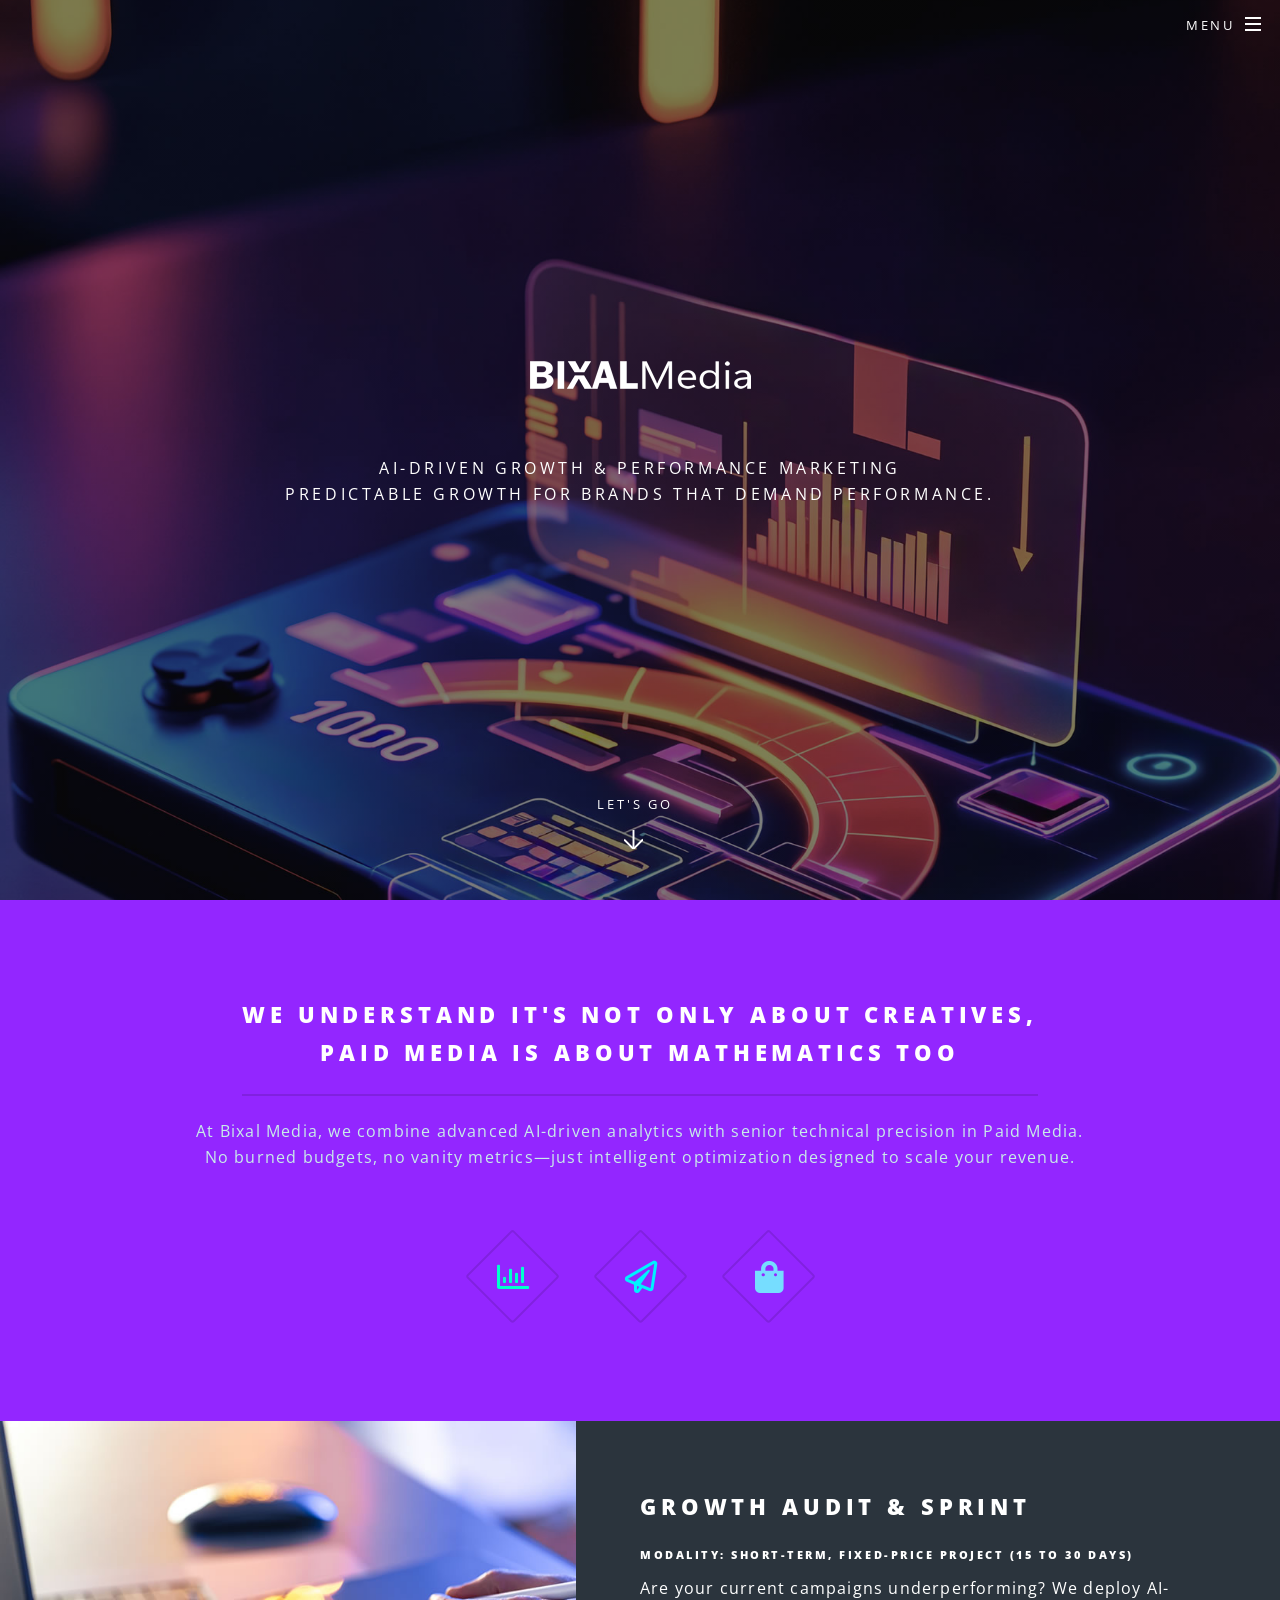
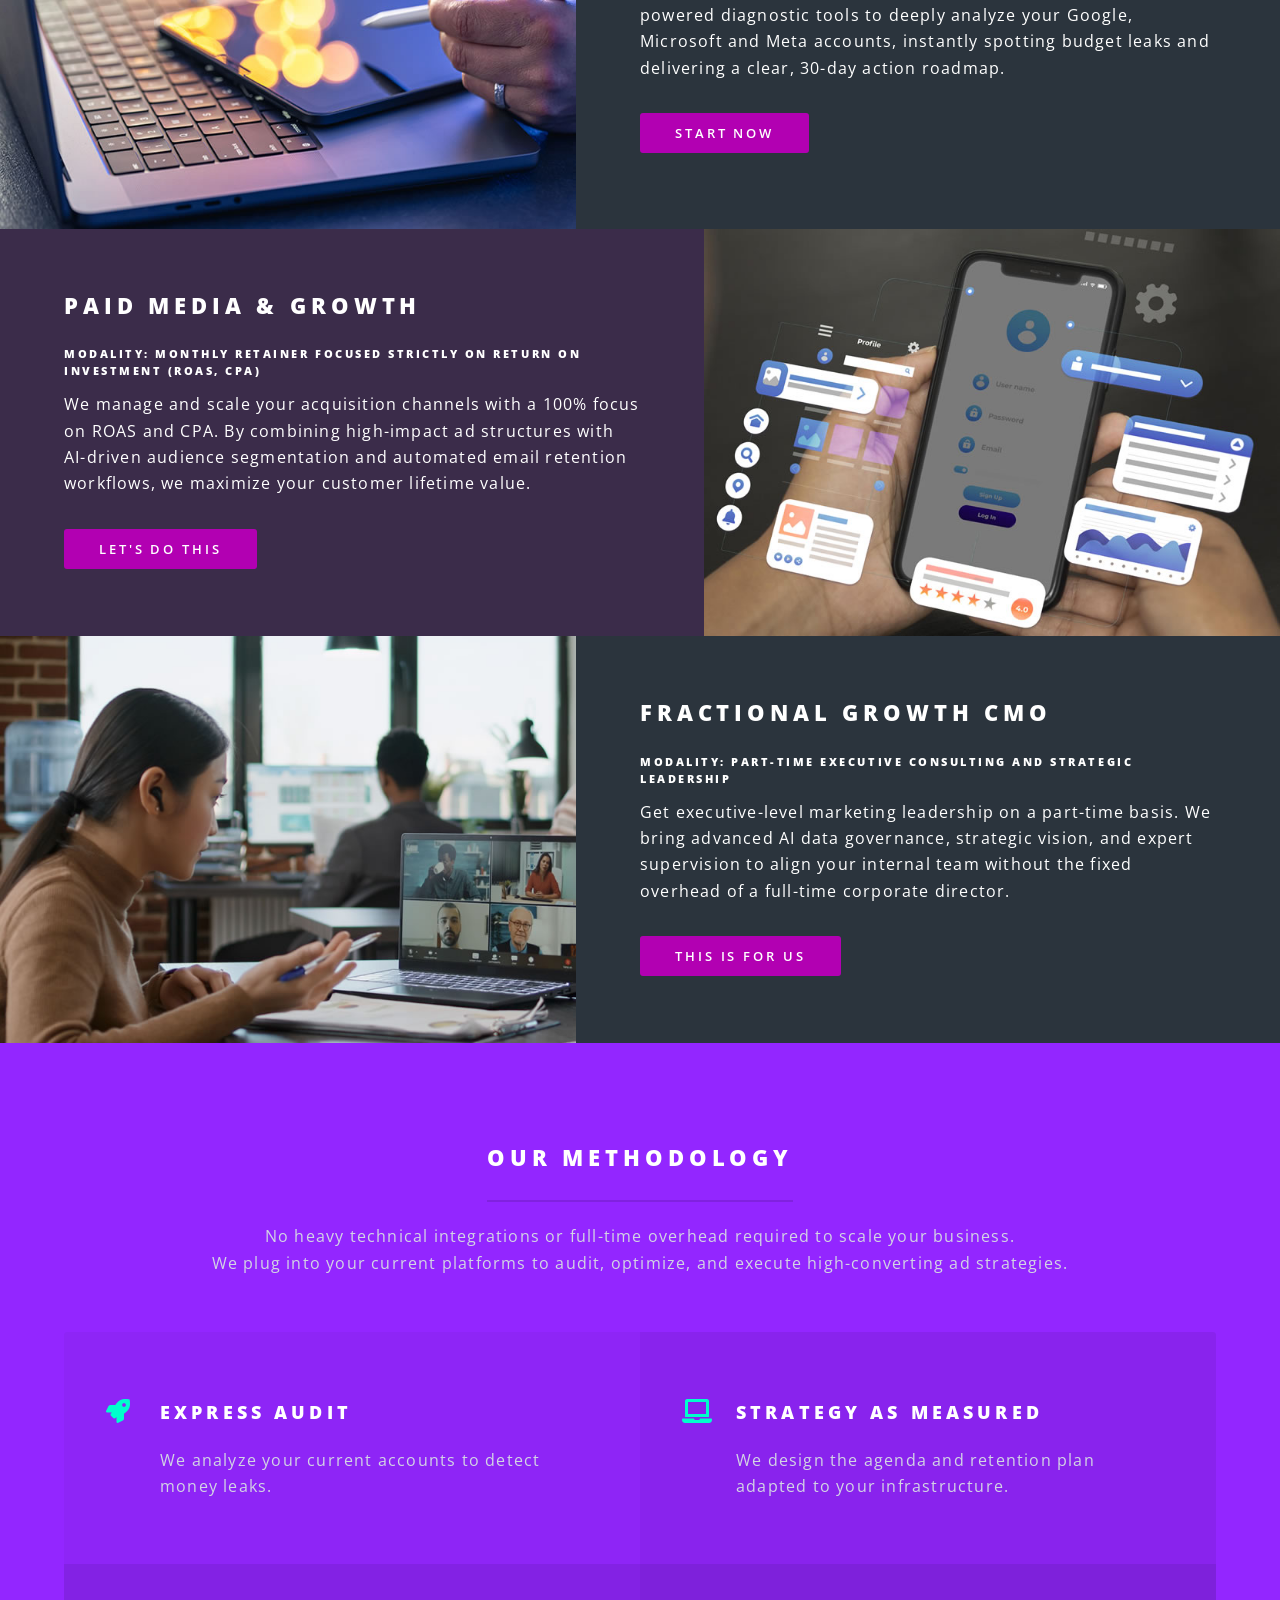
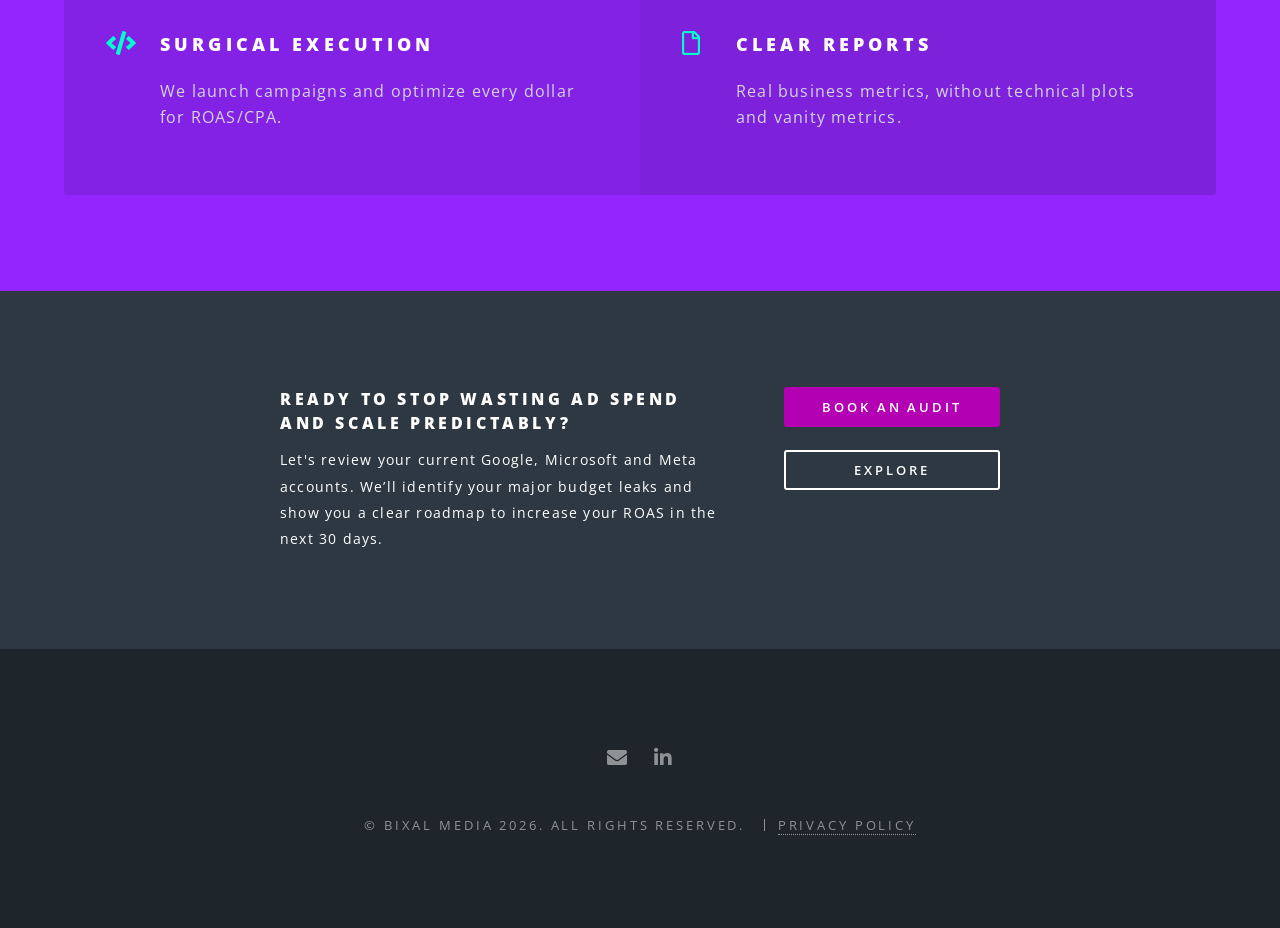
==== index.html @ 96f8848d "Versión Nov 11" ====
<!DOCTYPE HTML>
<!--
    Spectral by HTML5 UP
    html5up.net | @ajlkn
    Free for personal and commercial use under the CCA 3.0 license (html5up.net/license)
-->
<html>
    <head>
        <title>Bixal Media | AI-Driven Growth & Paid Media Agency</title>
        <meta charset="utf-8" />
        <link rel="icon" type="image/x-icon" href="assets/images/favicon.ico" />
        <meta name="viewport" content="width=device-width, initial-scale=1, user-scalable=no" />
        <link rel="stylesheet" href="assets/css/main.css" />
        <link rel="stylesheet" href="assets/css/fontawesome-all.min.css" />
        <noscript><link rel="stylesheet" href="assets/css/noscript.css" /></noscript>
    </head>
    <body class="landing is-preload">

        <!-- Page Wrapper -->
            <div id="page-wrapper">

                <!-- Header -->
                    <header id="header" class="alt">
                        <h1><a href="index.html"><img src="images/logobar.png" alt="Bixal Media Logo" /></a></h1>
                        <nav id="nav">
                            <ul>
                                <li class="special">
                                    <a href="#menu" class="menuToggle"><span>Menu</span></a>
                                    <div id="menu">
                                        <ul>
                                            <li><a href="index.html">Home</a></li>
                                            <li><a href="growthauditandsprint.html">Growth Audit & Sprint</a></li>
                                            <li><a href="paidmediaandgrowth.html">Paid Media & Growth</a></li>
                                            <li><a href="fractionalgrowthcmo.html">Fractional Growth CMO</a></li>
                                            <li><a href="mailto:jonathan@bixalmedia.com">Get in touch</a></li>
                                        </ul>
                                    </div>
                                </li>
                            </ul>
                        </nav>
                    </header>

                <!-- Banner -->
                    <section id="banner">
                        <div class="inner">
                            <img src="images/logo.png" alt="Bixal Media" />
                            <p><br /></p>
                            <p>AI-DRIVEN GROWTH & PERFORMANCE MARKETING<br />
                            Predictable growth for brands that demand performance.</p>
                        </div>
                        <a href="#one" class="more scrolly">Let's go</a>
                    </section>

                <!-- One -->
                    <section id="one" class="wrapper style1 special">
                        <div class="inner">
                            <header class="major">
                                <h2>We understand it's not only about creatives,<br />
                                Paid Media is about mathematics too</h2>
                                <p>At Bixal Media, we combine advanced AI-driven analytics with senior technical precision in Paid Media.<br />
                                No burned budgets, no vanity metrics—just intelligent optimization designed to scale your revenue.</p>
                            </header>
                            <ul class="icons major">
                                <li><span class="icon fa-chart-bar major style1"><span class="label">Analytics</span></span></li>
                                <li><span class="icon fa-paper-plane major style2"><span class="label">Outreach</span></span></li>
                                <li><span class="icon solid fa-shopping-bag major style3"><span class="label">Ecommerce</span></span></li>
                            </ul>
                        </div>
                    </section>

                <!-- Two -->
                    <section id="two" class="wrapper alt style2">
                        <section class="spotlight">
                            <div class="image"><img src="images/services01.jpg" alt="Growth Audit & Sprint" /></div>
                            <div class="content">
                                <h2>Growth Audit & Sprint</h2>
                                <h6>Modality: Short-term, fixed-price project (15 to 30 days)</h6>
                                <p>Are your current campaigns underperforming? We deploy AI-powered diagnostic tools to deeply
                                analyze your Google, Microsoft and Meta accounts, instantly spotting budget leaks and
                                delivering a clear, 30-day action roadmap.</p>
                                <ul class="actions stacked">
                                    <li><a href="growthauditandsprint.html" class="button primary small">Start now</a></li>
                                </ul>
                            </div>
                        </section>
                        <section class="spotlight">
                            <div class="image"><img src="images/services02.jpg" alt="Paid Media & Growth" /></div>
                            <div class="content">
                                <h2>Paid Media & Growth</h2>
                                <h6>Modality: Monthly retainer focused strictly on return on investment (ROAS, CPA)</h6>
                                <p>We manage and scale your acquisition channels with a 100% focus on ROAS and CPA. By combining
                                high-impact ad structures with AI-driven audience segmentation and automated email retention
                                workflows, we maximize your customer lifetime value.</p>
                                <ul class="actions stacked">
                                    <li><a href="paidmediaandgrowth.html" class="button primary small">Let's do this</a></li>
                                </ul>
                            </div>
                        </section>
                        <section class="spotlight">
                            <div class="image"><img src="images/services03.jpg" alt="Fractional Growth CMO" /></div>
                            <div class="content">
                                <h2>Fractional Growth CMO</h2>
                                <h6>Modality: Part-time executive consulting and strategic leadership</h6>
                                <p>Get executive-level marketing leadership on a part-time basis. We bring advanced AI data governance,
                                strategic vision, and expert supervision to align your internal team without the fixed overhead of a
                                full-time corporate director.</p>
                                <ul class="actions stacked">
                                    <li><a href="fractionalgrowthcmo.html" class="button primary small">This is for us</a></li>
                                </ul>
                            </div>
                        </section>
                    </section>

                <!-- Three -->
                    <section id="three" class="wrapper style3 special">
                        <div class="inner">
                            <header class="major">
                                <h2>Our methodology</h2>
                                <p>No heavy technical integrations or full-time overhead required to scale your business.<br />
                                We plug into your current platforms to audit, optimize, and execute high-converting ad strategies.</p>
                            </header>
                            <ul class="features">
                                <li class="icon solid fa-rocket">
                                    <h3>Express Audit</h3>
                                    <p>We analyze your current accounts to detect money leaks.</p>
                                </li>
                                <li class="icon solid fa-laptop">
                                    <h3>Strategy as Measured</h3>
                                    <p>We design the agenda and retention plan adapted to your infrastructure.</p>
                                </li>
                                <li class="icon solid fa-code">
                                    <h3>Surgical Execution</h3>
                                    <p>We launch campaigns and optimize every dollar for ROAS/CPA.</p>
                                </li>
                                <li class="icon fa-file">
                                    <h3>Clear Reports</h3>
                                    <p>Real business metrics, without technical plots and vanity metrics.</p>
                                </li>
                            </ul>
                        </div>
                    </section>

                <!-- CTA -->
                    <section id="cta" class="wrapper style4">
                        <div class="inner">
                            <header>
                                <h4>Ready to stop wasting ad spend and scale predictably?</h4>
                                <p>Let's review your current Google, Microsoft and Meta accounts. We’ll identify your major
                                budget leaks and show you a clear roadmap to increase your ROAS in the next 30 days.</p>
                            </header>
                            <ul class="actions stacked">
                                <li><a href="https://calendar.app.google/JxjSVGL3PiQf3pKW9" class="button fit primary" target="_blank"
                                rel="noopener noreferrer">Book an Audit</a></li>
                                <li><a href="growthauditandsprint.html" class="button fit">Explore</a></li>
                            </ul>
                        </div>
                    </section>

                <!-- Footer -->
                    <footer id="footer">
                        <ul class="icons">
                             <li><a href="mailto:jonathan@bixalmedia.com" class="icon solid fa-envelope">
                            <span class="label">Email</span></a></li>
                             <li><a href="https://linkedin.com/bixalmedia" target="_blank" class="icon brands fa-linkedin-in">
                            <span class="label">LinkedIn</span></a></li>
                        </ul>
                        <ul class="copyright">
                           <li>&copy; Bixal Media 2026. All rights reserved.</li>
                           <li><a href="privacypolicy.html">Privacy policy</a></li>
                        </ul>
                    </footer>

            </div>

        <!-- Scripts -->
            <script src="assets/js/jquery.min.js"></script>
            <script src="assets/js/jquery.scrollex.min.js"></script>
            <script src="assets/js/jquery.scrolly.min.js"></script>
            <script src="assets/js/browser.min.js"></script>
            <script src="assets/js/breakpoints.min.js"></script>
            <script src="assets/js/util.js"></script>
            <script src="assets/js/main.js"></script>

    </body>
</html>
---- assets/css/main.css ----
@import url(fontawesome-all.min.css);
@import url("https://fonts.googleapis.com/css?family=Open+Sans:400,400italic,600,600italic,800,800italic");

/*
	Spectral by HTML5 UP
	html5up.net | @ajlkn
	Free for personal and commercial use under the CCA 3.0 license (html5up.net/license)
*/

html, body, div, span, applet, object,
iframe, h1, h2, h3, h4, h5, h6, p, blockquote,
pre, a, abbr, acronym, address, big, cite,
code, del, dfn, em, img, ins, kbd, q, s, samp,
small, strike, strong, sub, sup, tt, var, b,
u, i, center, dl, dt, dd, ol, ul, li, fieldset,
form, label, legend, table, caption, tbody,
tfoot, thead, tr, th, td, article, aside,
canvas, details, embed, figure, figcaption,
footer, header, hgroup, menu, nav, output, ruby,
section, summary, time, mark, audio, video {
	margin: 0;
	padding: 0;
	border: 0;
	font-size: 100%;
	font: inherit;
	vertical-align: baseline;}

article, aside, details, figcaption, figure,
footer, header, hgroup, menu, nav, section {
	display: block;}

body {
	line-height: 1;
}

ol, ul {
	list-style: none;
}

blockquote, q {
	quotes: none;
}

	blockquote:before, blockquote:after, q:before, q:after {
		content: '';
		content: none;
	}

table {
	border-collapse: collapse;
	border-spacing: 0;
}

body {
	-webkit-text-size-adjust: none;
}

mark {
	background-color: transparent;
	color: inherit;
}

input::-moz-focus-inner {
	border: 0;
	padding: 0;
}

input, select, textarea {
	-moz-appearance: none;
	-webkit-appearance: none;
	-ms-appearance: none;
	appearance: none;
}

/* Basic */

	@-ms-viewport {
		width: device-width;
	}

	html {
		box-sizing: border-box;
	}

	*, *:before, *:after {
		box-sizing: inherit;
	}

	body {
		background: #2e3842;
	}

		body.is-preload *, body.is-preload *:before, body.is-preload *:after {
			-moz-animation: none !important;
			-webkit-animation: none !important;
			-ms-animation: none !important;
			animation: none !important;
			-moz-transition: none !important;
			-webkit-transition: none !important;
			-ms-transition: none !important;
			transition: none !important;
		}

	body, input, select, textarea {
		color: #fff;
		font-family: "Open Sans", Helvetica, sans-serif;
		font-size: 15pt;
		font-weight: 400;
		letter-spacing: 0.075em;
		line-height: 1.65em;
	}

		@media screen and (max-width: 1680px) {

			body, input, select, textarea {
				font-size: 13pt;
			}

		}

		@media screen and (max-width: 1280px) {

			body, input, select, textarea {
				font-size: 12pt;
			}

		}

		@media screen and (max-width: 736px) {

			body, input, select, textarea {
				font-size: 11pt;
				letter-spacing: 0.0375em;
			}

		}

	a {
		-moz-transition: color 0.2s ease, border-bottom-color 0.2s ease;
		-webkit-transition: color 0.2s ease, border-bottom-color 0.2s ease;
		-ms-transition: color 0.2s ease, border-bottom-color 0.2s ease;
		transition: color 0.2s ease, border-bottom-color 0.2s ease;
		border-bottom: dotted 1px;
		color: inherit;
		text-decoration: none;
	}

		a:hover {
			border-bottom-color: transparent;
		}

	strong, b {
		color: #fff;
		font-weight: 600;
	}

	em, i {
		font-style: italic;
	}

	p {
		margin: 0 0 2em 0;
	}

	h1, h2, h3, h4, h5, h6 {
		color: #fff;
		font-weight: 800;
		letter-spacing: 0.225em;
		line-height: 1em;
		margin: 0 0 1em 0;
		text-transform: uppercase;
	}

		h1 a, h2 a, h3 a, h4 a, h5 a, h6 a {
			color: inherit;
			text-decoration: none;
		}

	h2 {
		font-size: 1.35em;
		line-height: 1.75em;
	}

		@media screen and (max-width: 736px) {

			h2 {
				font-size: 1.1em;
				line-height: 1.65em;
			}

		}

	h3 {
		font-size: 1.15em;
		line-height: 1.75em;
	}

		@media screen and (max-width: 736px) {

			h3 {
				font-size: 1em;
				line-height: 1.65em;
			}

		}

	h4 {
		font-size: 1em;
		line-height: 1.5em;
	}

	h5 {
		font-size: 0.8em;
		line-height: 1.5em;
	}

	h6 {
		font-size: 0.7em;
		line-height: 1.5em;
	}

	sub {
		font-size: 0.8em;
		position: relative;
		top: 0.5em;
	}

	sup {
		font-size: 0.8em;
		position: relative;
		top: -0.5em;
	}

	hr {
		border: 0;
		border-bottom: solid 2px #fff;
		margin: 3em 0;
	}

		hr.major {
			margin: 4.5em 0;
		}

	blockquote {
		border-left: solid 4px #fff;
		font-style: italic;
		margin: 0 0 2em 0;
		padding: 0.5em 0 0.5em 2em;
	}

	code {
		background: rgba(144, 144, 144, 0.25);
		border-radius: 3px;
		font-family: "Courier New", monospace;
		font-size: 0.9em;
		letter-spacing: 0;
		margin: 0 0.25em;
		padding: 0.25em 0.65em;
	}

	pre {
		-webkit-overflow-scrolling: touch;
		font-family: "Courier New", monospace;
		font-size: 0.9em;
		margin: 0 0 2em 0;
	}

		pre code {
			display: block;
			line-height: 1.75em;
			padding: 1em 1.5em;
			overflow-x: auto;
		}

	.align-left {
		text-align: left;
	}

	.align-center {
		text-align: center;
	}

	.align-right {
		text-align: right;
	}

/* Row */

	.row {
		display: flex;
		flex-wrap: wrap;
		box-sizing: border-box;
		align-items: stretch;
	}

		.row > * {
			box-sizing: border-box;
		}

		.row.gtr-uniform > * > :last-child {
			margin-bottom: 0;
		}

		.row.aln-left {
			justify-content: flex-start;
		}

		.row.aln-center {
			justify-content: center;
		}

		.row.aln-right {
			justify-content: flex-end;
		}

		.row.aln-top {
			align-items: flex-start;
		}

		.row.aln-middle {
			align-items: center;
		}

		.row.aln-bottom {
			align-items: flex-end;
		}

		.row > .imp {
			order: -1;
		}

		.row > .col-1 {
			width: 8.33333%;
		}

		.row > .off-1 {
			margin-left: 8.33333%;
		}

		.row > .col-2 {
			width: 16.66667%;
		}

		.row > .off-2 {
			margin-left: 16.66667%;
		}

		.row > .col-3 {
			width: 25%;
		}

		.row > .off-3 {
			margin-left: 25%;
		}

		.row > .col-4 {
			width: 33.33333%;
		}

		.row > .off-4 {
			margin-left: 33.33333%;
		}

		.row > .col-5 {
			width: 41.66667%;
		}

		.row > .off-5 {
			margin-left: 41.66667%;
		}

		.row > .col-6 {
			width: 50%;
		}

		.row > .off-6 {
			margin-left: 50%;
		}

		.row > .col-7 {
			width: 58.33333%;
		}

		.row > .off-7 {
			margin-left: 58.33333%;
		}

		.row > .col-8 {
			width: 66.66667%;
		}

		.row > .off-8 {
			margin-left: 66.66667%;
		}

		.row > .col-9 {
			width: 75%;
		}

		.row > .off-9 {
			margin-left: 75%;
		}

		.row > .col-10 {
			width: 83.33333%;
		}

		.row > .off-10 {
			margin-left: 83.33333%;
		}

		.row > .col-11 {
			width: 91.66667%;
		}

		.row > .off-11 {
			margin-left: 91.66667%;
		}

		.row > .col-12 {
			width: 100%;
		}

		.row > .off-12 {
			margin-left: 100%;
		}

		.row.gtr-0 {
			margin-top: 0;
			margin-left: 0em;
		}

			.row.gtr-0 > * {
				padding: 0 0 0 0em;
			}

			.row.gtr-0.gtr-uniform {
				margin-top: 0em;
			}

				.row.gtr-0.gtr-uniform > * {
					padding-top: 0em;
				}

		.row.gtr-25 {
			margin-top: 0;
			margin-left: -0.375em;
		}

			.row.gtr-25 > * {
				padding: 0 0 0 0.375em;
			}

			.row.gtr-25.gtr-uniform {
				margin-top: -0.375em;
			}

				.row.gtr-25.gtr-uniform > * {
					padding-top: 0.375em;
				}

		.row.gtr-50 {
			margin-top: 0;
			margin-left: -0.75em;
		}

			.row.gtr-50 > * {
				padding: 0 0 0 0.75em;
			}

			.row.gtr-50.gtr-uniform {
				margin-top: -0.75em;
			}

				.row.gtr-50.gtr-uniform > * {
					padding-top: 0.75em;
				}

		.row {
			margin-top: 0;
			margin-left: -1.5em;
		}

			.row > * {
				padding: 0 0 0 1.5em;
			}

			.row.gtr-uniform {
				margin-top: -1.5em;
			}

				.row.gtr-uniform > * {
					padding-top: 1.5em;
				}

		.row.gtr-150 {
			margin-top: 0;
			margin-left: -2.25em;
		}

			.row.gtr-150 > * {
				padding: 0 0 0 2.25em;
			}

			.row.gtr-150.gtr-uniform {
				margin-top: -2.25em;
			}

				.row.gtr-150.gtr-uniform > * {
					padding-top: 2.25em;
				}

		.row.gtr-200 {
			margin-top: 0;
			margin-left: -3em;
		}

			.row.gtr-200 > * {
				padding: 0 0 0 3em;
			}

			.row.gtr-200.gtr-uniform {
				margin-top: -3em;
			}

				.row.gtr-200.gtr-uniform > * {
					padding-top: 3em;
				}

		@media screen and (max-width: 1680px) {

			.row {
				display: flex;
				flex-wrap: wrap;
				box-sizing: border-box;
				align-items: stretch;
			}

				.row > * {
					box-sizing: border-box;
				}

				.row.gtr-uniform > * > :last-child {
					margin-bottom: 0;
				}

				.row.aln-left {
					justify-content: flex-start;
				}

				.row.aln-center {
					justify-content: center;
				}

				.row.aln-right {
					justify-content: flex-end;
				}

				.row.aln-top {
					align-items: flex-start;
				}

				.row.aln-middle {
					align-items: center;
				}

				.row.aln-bottom {
					align-items: flex-end;
				}

				.row > .imp-xlarge {
					order: -1;
				}

				.row > .col-1-xlarge {
					width: 8.33333%;
				}

				.row > .off-1-xlarge {
					margin-left: 8.33333%;
				}

				.row > .col-2-xlarge {
					width: 16.66667%;
				}

				.row > .off-2-xlarge {
					margin-left: 16.66667%;
				}

				.row > .col-3-xlarge {
					width: 25%;
				}

				.row > .off-3-xlarge {
					margin-left: 25%;
				}

				.row > .col-4-xlarge {
					width: 33.33333%;
				}

				.row > .off-4-xlarge {
					margin-left: 33.33333%;
				}

				.row > .col-5-xlarge {
					width: 41.66667%;
				}

				.row > .off-5-xlarge {
					margin-left: 41.66667%;
				}

				.row > .col-6-xlarge {
					width: 50%;
				}

				.row > .off-6-xlarge {
					margin-left: 50%;
				}

				.row > .col-7-xlarge {
					width: 58.33333%;
				}

				.row > .off-7-xlarge {
					margin-left: 58.33333%;
				}

				.row > .col-8-xlarge {
					width: 66.66667%;
				}

				.row > .off-8-xlarge {
					margin-left: 66.66667%;
				}

				.row > .col-9-xlarge {
					width: 75%;
				}

				.row > .off-9-xlarge {
					margin-left: 75%;
				}

				.row > .col-10-xlarge {
					width: 83.33333%;
				}

				.row > .off-10-xlarge {
					margin-left: 83.33333%;
				}

				.row > .col-11-xlarge {
					width: 91.66667%;
				}

				.row > .off-11-xlarge {
					margin-left: 91.66667%;
				}

				.row > .col-12-xlarge {
					width: 100%;
				}

				.row > .off-12-xlarge {
					margin-left: 100%;
				}

				.row.gtr-0 {
					margin-top: 0;
					margin-left: 0em;
				}

					.row.gtr-0 > * {
						padding: 0 0 0 0em;
					}

					.row.gtr-0.gtr-uniform {
						margin-top: 0em;
					}

						.row.gtr-0.gtr-uniform > * {
							padding-top: 0em;
						}

				.row.gtr-25 {
					margin-top: 0;
					margin-left: -0.375em;
				}

					.row.gtr-25 > * {
						padding: 0 0 0 0.375em;
					}

					.row.gtr-25.gtr-uniform {
						margin-top: -0.375em;
					}

						.row.gtr-25.gtr-uniform > * {
							padding-top: 0.375em;
						}

				.row.gtr-50 {
					margin-top: 0;
					margin-left: -0.75em;
				}

					.row.gtr-50 > * {
						padding: 0 0 0 0.75em;
					}

					.row.gtr-50.gtr-uniform {
						margin-top: -0.75em;
					}

						.row.gtr-50.gtr-uniform > * {
							padding-top: 0.75em;
						}

				.row {
					margin-top: 0;
					margin-left: -1.5em;
				}

					.row > * {
						padding: 0 0 0 1.5em;
					}

					.row.gtr-uniform {
						margin-top: -1.5em;
					}

						.row.gtr-uniform > * {
							padding-top: 1.5em;
						}

				.row.gtr-150 {
					margin-top: 0;
					margin-left: -2.25em;
				}

					.row.gtr-150 > * {
						padding: 0 0 0 2.25em;
					}

					.row.gtr-150.gtr-uniform {
						margin-top: -2.25em;
					}

						.row.gtr-150.gtr-uniform > * {
							padding-top: 2.25em;
						}

				.row.gtr-200 {
					margin-top: 0;
					margin-left: -3em;
				}

					.row.gtr-200 > * {
						padding: 0 0 0 3em;
					}

					.row.gtr-200.gtr-uniform {
						margin-top: -3em;
					}

						.row.gtr-200.gtr-uniform > * {
							padding-top: 3em;
						}

		}

		@media screen and (max-width: 1280px) {

			.row {
				display: flex;
				flex-wrap: wrap;
				box-sizing: border-box;
				align-items: stretch;
			}

				.row > * {
					box-sizing: border-box;
				}

				.row.gtr-uniform > * > :last-child {
					margin-bottom: 0;
				}

				.row.aln-left {
					justify-content: flex-start;
				}

				.row.aln-center {
					justify-content: center;
				}

				.row.aln-right {
					justify-content: flex-end;
				}

				.row.aln-top {
					align-items: flex-start;
				}

				.row.aln-middle {
					align-items: center;
				}

				.row.aln-bottom {
					align-items: flex-end;
				}

				.row > .imp-large {
					order: -1;
				}

				.row > .col-1-large {
					width: 8.33333%;
				}

				.row > .off-1-large {
					margin-left: 8.33333%;
				}

				.row > .col-2-large {
					width: 16.66667%;
				}

				.row > .off-2-large {
					margin-left: 16.66667%;
				}

				.row > .col-3-large {
					width: 25%;
				}

				.row > .off-3-large {
					margin-left: 25%;
				}

				.row > .col-4-large {
					width: 33.33333%;
				}

				.row > .off-4-large {
					margin-left: 33.33333%;
				}

				.row > .col-5-large {
					width: 41.66667%;
				}

				.row > .off-5-large {
					margin-left: 41.66667%;
				}

				.row > .col-6-large {
					width: 50%;
				}

				.row > .off-6-large {
					margin-left: 50%;
				}

				.row > .col-7-large {
					width: 58.33333%;
				}

				.row > .off-7-large {
					margin-left: 58.33333%;
				}

				.row > .col-8-large {
					width: 66.66667%;
				}

				.row > .off-8-large {
					margin-left: 66.66667%;
				}

				.row > .col-9-large {
					width: 75%;
				}

				.row > .off-9-large {
					margin-left: 75%;
				}

				.row > .col-10-large {
					width: 83.33333%;
				}

				.row > .off-10-large {
					margin-left: 83.33333%;
				}

				.row > .col-11-large {
					width: 91.66667%;
				}

				.row > .off-11-large {
					margin-left: 91.66667%;
				}

				.row > .col-12-large {
					width: 100%;
				}

				.row > .off-12-large {
					margin-left: 100%;
				}

				.row.gtr-0 {
					margin-top: 0;
					margin-left: 0em;
				}

					.row.gtr-0 > * {
						padding: 0 0 0 0em;
					}

					.row.gtr-0.gtr-uniform {
						margin-top: 0em;
					}

						.row.gtr-0.gtr-uniform > * {
							padding-top: 0em;
						}

				.row.gtr-25 {
					margin-top: 0;
					margin-left: -0.375em;
				}

					.row.gtr-25 > * {
						padding: 0 0 0 0.375em;
					}

					.row.gtr-25.gtr-uniform {
						margin-top: -0.375em;
					}

						.row.gtr-25.gtr-uniform > * {
							padding-top: 0.375em;
						}

				.row.gtr-50 {
					margin-top: 0;
					margin-left: -0.75em;
				}

					.row.gtr-50 > * {
						padding: 0 0 0 0.75em;
					}

					.row.gtr-50.gtr-uniform {
						margin-top: -0.75em;
					}

						.row.gtr-50.gtr-uniform > * {
							padding-top: 0.75em;
						}

				.row {
					margin-top: 0;
					margin-left: -1.5em;
				}

					.row > * {
						padding: 0 0 0 1.5em;
					}

					.row.gtr-uniform {
						margin-top: -1.5em;
					}

						.row.gtr-uniform > * {
							padding-top: 1.5em;
						}

				.row.gtr-150 {
					margin-top: 0;
					margin-left: -2.25em;
				}

					.row.gtr-150 > * {
						padding: 0 0 0 2.25em;
					}

					.row.gtr-150.gtr-uniform {
						margin-top: -2.25em;
					}

						.row.gtr-150.gtr-uniform > * {
							padding-top: 2.25em;
						}

				.row.gtr-200 {
					margin-top: 0;
					margin-left: -3em;
				}

					.row.gtr-200 > * {
						padding: 0 0 0 3em;
					}

					.row.gtr-200.gtr-uniform {
						margin-top: -3em;
					}

						.row.gtr-200.gtr-uniform > * {
							padding-top: 3em;
						}

		}

		@media screen and (max-width: 980px) {

			.row {
				display: flex;
				flex-wrap: wrap;
				box-sizing: border-box;
				align-items: stretch;
			}

				.row > * {
					box-sizing: border-box;
				}

				.row.gtr-uniform > * > :last-child {
					margin-bottom: 0;
				}

				.row.aln-left {
					justify-content: flex-start;
				}

				.row.aln-center {
					justify-content: center;
				}

				.row.aln-right {
					justify-content: flex-end;
				}

				.row.aln-top {
					align-items: flex-start;
				}

				.row.aln-middle {
					align-items: center;
				}

				.row.aln-bottom {
					align-items: flex-end;
				}

				.row > .imp-medium {
					order: -1;
				}

				.row > .col-1-medium {
					width: 8.33333%;
				}

				.row > .off-1-medium {
					margin-left: 8.33333%;
				}

				.row > .col-2-medium {
					width: 16.66667%;
				}

				.row > .off-2-medium {
					margin-left: 16.66667%;
				}

				.row > .col-3-medium {
					width: 25%;
				}

				.row > .off-3-medium {
					margin-left: 25%;
				}

				.row > .col-4-medium {
					width: 33.33333%;
				}

				.row > .off-4-medium {
					margin-left: 33.33333%;
				}

				.row > .col-5-medium {
					width: 41.66667%;
				}

				.row > .off-5-medium {
					margin-left: 41.66667%;
				}

				.row > .col-6-medium {
					width: 50%;
				}

				.row > .off-6-medium {
					margin-left: 50%;
				}

				.row > .col-7-medium {
					width: 58.33333%;
				}

				.row > .off-7-medium {
					margin-left: 58.33333%;
				}

				.row > .col-8-medium {
					width: 66.66667%;
				}

				.row > .off-8-medium {
					margin-left: 66.66667%;
				}

				.row > .col-9-medium {
					width: 75%;
				}

				.row > .off-9-medium {
					margin-left: 75%;
				}

				.row > .col-10-medium {
					width: 83.33333%;
				}

				.row > .off-10-medium {
					margin-left: 83.33333%;
				}

				.row > .col-11-medium {
					width: 91.66667%;
				}

				.row > .off-11-medium {
					margin-left: 91.66667%;
				}

				.row > .col-12-medium {
					width: 100%;
				}

				.row > .off-12-medium {
					margin-left: 100%;
				}

				.row.gtr-0 {
					margin-top: 0;
					margin-left: 0em;
				}

					.row.gtr-0 > * {
						padding: 0 0 0 0em;
					}

					.row.gtr-0.gtr-uniform {
						margin-top: 0em;
					}

						.row.gtr-0.gtr-uniform > * {
							padding-top: 0em;
						}

				.row.gtr-25 {
					margin-top: 0;
					margin-left: -0.375em;
				}

					.row.gtr-25 > * {
						padding: 0 0 0 0.375em;
					}

					.row.gtr-25.gtr-uniform {
						margin-top: -0.375em;
					}

						.row.gtr-25.gtr-uniform > * {
							padding-top: 0.375em;
						}

				.row.gtr-50 {
					margin-top: 0;
					margin-left: -0.75em;
				}

					.row.gtr-50 > * {
						padding: 0 0 0 0.75em;
					}

					.row.gtr-50.gtr-uniform {
						margin-top: -0.75em;
					}

						.row.gtr-50.gtr-uniform > * {
							padding-top: 0.75em;
						}

				.row {
					margin-top: 0;
					margin-left: -1.5em;
				}

					.row > * {
						padding: 0 0 0 1.5em;
					}

					.row.gtr-uniform {
						margin-top: -1.5em;
					}

						.row.gtr-uniform > * {
							padding-top: 1.5em;
						}

				.row.gtr-150 {
					margin-top: 0;
					margin-left: -2.25em;
				}

					.row.gtr-150 > * {
						padding: 0 0 0 2.25em;
					}

					.row.gtr-150.gtr-uniform {
						margin-top: -2.25em;
					}

						.row.gtr-150.gtr-uniform > * {
							padding-top: 2.25em;
						}

				.row.gtr-200 {
					margin-top: 0;
					margin-left: -3em;
				}

					.row.gtr-200 > * {
						padding: 0 0 0 3em;
					}

					.row.gtr-200.gtr-uniform {
						margin-top: -3em;
					}

						.row.gtr-200.gtr-uniform > * {
							padding-top: 3em;
						}

		}

		@media screen and (max-width: 736px) {

			.row {
				display: flex;
				flex-wrap: wrap;
				box-sizing: border-box;
				align-items: stretch;
			}

				.row > * {
					box-sizing: border-box;
				}

				.row.gtr-uniform > * > :last-child {
					margin-bottom: 0;
				}

				.row.aln-left {
					justify-content: flex-start;
				}

				.row.aln-center {
					justify-content: center;
				}

				.row.aln-right {
					justify-content: flex-end;
				}

				.row.aln-top {
					align-items: flex-start;
				}

				.row.aln-middle {
					align-items: center;
				}

				.row.aln-bottom {
					align-items: flex-end;
				}

				.row > .imp-small {
					order: -1;
				}

				.row > .col-1-small {
					width: 8.33333%;
				}

				.row > .off-1-small {
					margin-left: 8.33333%;
				}

				.row > .col-2-small {
					width: 16.66667%;
				}

				.row > .off-2-small {
					margin-left: 16.66667%;
				}

				.row > .col-3-small {
					width: 25%;
				}

				.row > .off-3-small {
					margin-left: 25%;
				}

				.row > .col-4-small {
					width: 33.33333%;
				}

				.row > .off-4-small {
					margin-left: 33.33333%;
				}

				.row > .col-5-small {
					width: 41.66667%;
				}

				.row > .off-5-small {
					margin-left: 41.66667%;
				}

				.row > .col-6-small {
					width: 50%;
				}

				.row > .off-6-small {
					margin-left: 50%;
				}

				.row > .col-7-small {
					width: 58.33333%;
				}

				.row > .off-7-small {
					margin-left: 58.33333%;
				}

				.row > .col-8-small {
					width: 66.66667%;
				}

				.row > .off-8-small {
					margin-left: 66.66667%;
				}

				.row > .col-9-small {
					width: 75%;
				}

				.row > .off-9-small {
					margin-left: 75%;
				}

				.row > .col-10-small {
					width: 83.33333%;
				}

				.row > .off-10-small {
					margin-left: 83.33333%;
				}

				.row > .col-11-small {
					width: 91.66667%;
				}

				.row > .off-11-small {
					margin-left: 91.66667%;
				}

				.row > .col-12-small {
					width: 100%;
				}

				.row > .off-12-small {
					margin-left: 100%;
				}

				.row.gtr-0 {
					margin-top: 0;
					margin-left: 0em;
				}

					.row.gtr-0 > * {
						padding: 0 0 0 0em;
					}

					.row.gtr-0.gtr-uniform {
						margin-top: 0em;
					}

						.row.gtr-0.gtr-uniform > * {
							padding-top: 0em;
						}

				.row.gtr-25 {
					margin-top: 0;
					margin-left: -0.375em;
				}

					.row.gtr-25 > * {
						padding: 0 0 0 0.375em;
					}

					.row.gtr-25.gtr-uniform {
						margin-top: -0.375em;
					}

						.row.gtr-25.gtr-uniform > * {
							padding-top: 0.375em;
						}

				.row.gtr-50 {
					margin-top: 0;
					margin-left: -0.75em;
				}

					.row.gtr-50 > * {
						padding: 0 0 0 0.75em;
					}

					.row.gtr-50.gtr-uniform {
						margin-top: -0.75em;
					}

						.row.gtr-50.gtr-uniform > * {
							padding-top: 0.75em;
						}

				.row {
					margin-top: 0;
					margin-left: -1.5em;
				}

					.row > * {
						padding: 0 0 0 1.5em;
					}

					.row.gtr-uniform {
						margin-top: -1.5em;
					}

						.row.gtr-uniform > * {
							padding-top: 1.5em;
						}

				.row.gtr-150 {
					margin-top: 0;
					margin-left: -2.25em;
				}

					.row.gtr-150 > * {
						padding: 0 0 0 2.25em;
					}

					.row.gtr-150.gtr-uniform {
						margin-top: -2.25em;
					}

						.row.gtr-150.gtr-uniform > * {
							padding-top: 2.25em;
						}

				.row.gtr-200 {
					margin-top: 0;
					margin-left: -3em;
				}

					.row.gtr-200 > * {
						padding: 0 0 0 3em;
					}

					.row.gtr-200.gtr-uniform {
						margin-top: -3em;
					}

						.row.gtr-200.gtr-uniform > * {
							padding-top: 3em;
						}

		}

		@media screen and (max-width: 480px) {

			.row {
				display: flex;
				flex-wrap: wrap;
				box-sizing: border-box;
				align-items: stretch;
			}

				.row > * {
					box-sizing: border-box;
				}

				.row.gtr-uniform > * > :last-child {
					margin-bottom: 0;
				}

				.row.aln-left {
					justify-content: flex-start;
				}

				.row.aln-center {
					justify-content: center;
				}

				.row.aln-right {
					justify-content: flex-end;
				}

				.row.aln-top {
					align-items: flex-start;
				}

				.row.aln-middle {
					align-items: center;
				}

				.row.aln-bottom {
					align-items: flex-end;
				}

				.row > .imp-xsmall {
					order: -1;
				}

				.row > .col-1-xsmall {
					width: 8.33333%;
				}

				.row > .off-1-xsmall {
					margin-left: 8.33333%;
				}

				.row > .col-2-xsmall {
					width: 16.66667%;
				}

				.row > .off-2-xsmall {
					margin-left: 16.66667%;
				}

				.row > .col-3-xsmall {
					width: 25%;
				}

				.row > .off-3-xsmall {
					margin-left: 25%;
				}

				.row > .col-4-xsmall {
					width: 33.33333%;
				}

				.row > .off-4-xsmall {
					margin-left: 33.33333%;
				}

				.row > .col-5-xsmall {
					width: 41.66667%;
				}

				.row > .off-5-xsmall {
					margin-left: 41.66667%;
				}

				.row > .col-6-xsmall {
					width: 50%;
				}

				.row > .off-6-xsmall {
					margin-left: 50%;
				}

				.row > .col-7-xsmall {
					width: 58.33333%;
				}

				.row > .off-7-xsmall {
					margin-left: 58.33333%;
				}

				.row > .col-8-xsmall {
					width: 66.66667%;
				}

				.row > .off-8-xsmall {
					margin-left: 66.66667%;
				}

				.row > .col-9-xsmall {
					width: 75%;
				}

				.row > .off-9-xsmall {
					margin-left: 75%;
				}

				.row > .col-10-xsmall {
					width: 83.33333%;
				}

				.row > .off-10-xsmall {
					margin-left: 83.33333%;
				}

				.row > .col-11-xsmall {
					width: 91.66667%;
				}

				.row > .off-11-xsmall {
					margin-left: 91.66667%;
				}

				.row > .col-12-xsmall {
					width: 100%;
				}

				.row > .off-12-xsmall {
					margin-left: 100%;
				}

				.row.gtr-0 {
					margin-top: 0;
					margin-left: 0em;
				}

					.row.gtr-0 > * {
						padding: 0 0 0 0em;
					}

					.row.gtr-0.gtr-uniform {
						margin-top: 0em;
					}

						.row.gtr-0.gtr-uniform > * {
							padding-top: 0em;
						}

				.row.gtr-25 {
					margin-top: 0;
					margin-left: -0.375em;
				}

					.row.gtr-25 > * {
						padding: 0 0 0 0.375em;
					}

					.row.gtr-25.gtr-uniform {
						margin-top: -0.375em;
					}

						.row.gtr-25.gtr-uniform > * {
							padding-top: 0.375em;
						}

				.row.gtr-50 {
					margin-top: 0;
					margin-left: -0.75em;
				}

					.row.gtr-50 > * {
						padding: 0 0 0 0.75em;
					}

					.row.gtr-50.gtr-uniform {
						margin-top: -0.75em;
					}

						.row.gtr-50.gtr-uniform > * {
							padding-top: 0.75em;
						}

				.row {
					margin-top: 0;
					margin-left: -1.5em;
				}

					.row > * {
						padding: 0 0 0 1.5em;
					}

					.row.gtr-uniform {
						margin-top: -1.5em;
					}

						.row.gtr-uniform > * {
							padding-top: 1.5em;
						}

				.row.gtr-150 {
					margin-top: 0;
					margin-left: -2.25em;
				}

					.row.gtr-150 > * {
						padding: 0 0 0 2.25em;
					}

					.row.gtr-150.gtr-uniform {
						margin-top: -2.25em;
					}

						.row.gtr-150.gtr-uniform > * {
							padding-top: 2.25em;
						}

				.row.gtr-200 {
					margin-top: 0;
					margin-left: -3em;
				}

					.row.gtr-200 > * {
						padding: 0 0 0 3em;
					}

					.row.gtr-200.gtr-uniform {
						margin-top: -3em;
					}

						.row.gtr-200.gtr-uniform > * {
							padding-top: 3em;
						}

		}

/* Section/Article */

	section.special, article.special {
		text-align: center;
	}

	header p {
		color: rgba(255, 255, 255, 0.5);
		position: relative;
		top: -0.25em;
	}

	header h3 + p {
		font-size: 1.1em;
	}

	header h4 + p,
	header h5 + p,
	header h6 + p {
		font-size: 0.9em;
	}

	header.major {
		margin: 0 0 3.5em 0;
	}

		header.major h2, header.major h3, header.major h4, header.major h5, header.major h6 {
			border-bottom: solid 2px #fff;
			display: inline-block;
			padding-bottom: 1em;
			position: relative;
		}

			header.major h2:after, header.major h3:after, header.major h4:after, header.major h5:after, header.major h6:after {
				content: '';
				display: block;
				height: 1px;
			}

		header.major p {
			color: #fff;
			top: 0;
		}

		@media screen and (max-width: 736px) {

			header.major {
				margin: 0 0 2em 0;
			}

		}

	@media screen and (max-width: 980px) {

		header br {
			display: none;
		}

	}

/* Form */

	form {
		margin: 0 0 2em 0;
	}

	label {
		color: #fff;
		display: block;
		font-size: 0.9em;
		font-weight: 600;
		margin: 0 0 1em 0;
	}

	input[type="text"],
	input[type="password"],
	input[type="email"],
	select,
	textarea {
		-moz-appearance: none;
		-webkit-appearance: none;
		-ms-appearance: none;
		appearance: none;
		background-color: rgba(144, 144, 144, 0.25);
		border-radius: 3px;
		border: none;
		color: inherit;
		display: block;
		outline: 0;
		padding: 0 1em;
		text-decoration: none;
		width: 100%;
	}

		input[type="text"]:invalid,
		input[type="password"]:invalid,
		input[type="email"]:invalid,
		select:invalid,
		textarea:invalid {
			box-shadow: none;
		}

		input[type="text"]:focus,
		input[type="password"]:focus,
		input[type="email"]:focus,
		select:focus,
		textarea:focus {
			box-shadow: 0 0 0 2px #21b2a6;
		}

	select {
		background-size: 1.25em;
		background-repeat: no-repeat;
		background-position: calc(100% - 1em) center;
		height: 2.75em;
		padding-right: 2.75em;
		text-overflow: ellipsis;
	}

		select:focus::-ms-value {
			background-color: transparent;
		}

		select::-ms-expand {
			display: none;
		}

	input[type="text"],
	input[type="password"],
	input[type="email"],
	select {
		height: 2.75em;
	}

	textarea {
		padding: 0.75em 1em;
	}

	input[type="checkbox"],
	input[type="radio"] {
		-moz-appearance: none;
		-webkit-appearance: none;
		-ms-appearance: none;
		appearance: none;
		display: block;
		float: left;
		margin-right: -2em;
		opacity: 0;
		width: 1em;
		z-index: -1;
	}

		input[type="checkbox"] + label,
		input[type="radio"] + label {
			text-decoration: none;
			color: #fff;
			cursor: pointer;
			display: inline-block;
			font-size: 1em;
			font-weight: 400;
			padding-left: 2.4em;
			padding-right: 0.75em;
			position: relative;
		}

			input[type="checkbox"] + label:before,
			input[type="radio"] + label:before {
				-moz-osx-font-smoothing: grayscale;
				-webkit-font-smoothing: antialiased;
				display: inline-block;
				font-style: normal;
				font-variant: normal;
				text-rendering: auto;
				line-height: 1;
				text-transform: none !important;
				font-family: 'Font Awesome 5 Free';
				font-weight: 900;
			}

			input[type="checkbox"] + label:before,
			input[type="radio"] + label:before {
				background: rgba(144, 144, 144, 0.25);
				border-radius: 3px;
				content: '';
				display: inline-block;
				font-size: 0.8em;
				height: 2.0625em;
				left: 0;
				line-height: 2.0625em;
				position: absolute;
				text-align: center;
				top: 0;
				width: 2.0625em;
			}

		input[type="checkbox"]:checked + label:before,
		input[type="radio"]:checked + label:before {
			background: #2e3842;
			color: #fff;
			content: '\f00c';
		}

		input[type="checkbox"]:focus + label:before,
		input[type="radio"]:focus + label:before {
			box-shadow: 0 0 0 2px #21b2a6;
		}

	input[type="checkbox"] + label:before {
		border-radius: 3px;
	}

	input[type="radio"] + label:before {
		border-radius: 100%;
	}

	::-webkit-input-placeholder {
		color: rgba(255, 255, 255, 0.5) !important;
		opacity: 1.0;
	}

	:-moz-placeholder {
		color: rgba(255, 255, 255, 0.5) !important;
		opacity: 1.0;
	}

	::-moz-placeholder {
		color: rgba(255, 255, 255, 0.5) !important;
		opacity: 1.0;
	}

	:-ms-input-placeholder {
		color: rgba(255, 255, 255, 0.5) !important;
		opacity: 1.0;
	}

/* Box */

	.box {
		border-radius: 3px;
		border: solid 2px #fff;
		margin-bottom: 2em;
		padding: 1.5em;
	}

		.box > :last-child,
		.box > :last-child > :last-child,
		.box > :last-child > :last-child > :last-child {
			margin-bottom: 0;
		}

		.box.alt {
			border: 0;
			border-radius: 0;
			padding: 0;
		}

/* Icon */

	.icon {
		text-decoration: none;
		border-bottom: none;
		position: relative;
	}

		.icon:before {
			-moz-osx-font-smoothing: grayscale;
			-webkit-font-smoothing: antialiased;
			display: inline-block;
			font-style: normal;
			font-variant: normal;
			text-rendering: auto;
			line-height: 1;
			text-transform: none !important;
			font-family: 'Font Awesome 5 Free';
			font-weight: 400;
		}

		.icon > .label {
			display: none;
		}

		.icon:before {
			line-height: inherit;
		}

		.icon.solid:before {
			font-weight: 900;
		}

		.icon.brands:before {
			font-family: 'Font Awesome 5 Brands';
		}

		.icon.major {
			-moz-transform: rotate(-45deg);
			-webkit-transform: rotate(-45deg);
			-ms-transform: rotate(-45deg);
			transform: rotate(-45deg);
			border-radius: 3px;
			border: solid 2px #fff;
			display: inline-block;
			font-size: 1.35em;
			height: calc(3em + 2px);
			line-height: 3em;
			text-align: center;
			width: calc(3em + 2px);
		}

			.icon.major:before {
				-moz-transform: rotate(45deg);
				-webkit-transform: rotate(45deg);
				-ms-transform: rotate(45deg);
				transform: rotate(45deg);
				display: inline-block;
				font-size: 1.5em;
			}

			@media screen and (max-width: 736px) {

				.icon.major {
					font-size: 1em;
				}

			}

		.icon.style1 {
			color: #00ffcc;
		}

		.icon.style2 {
			color: #00f0ff;
		}

		.icon.style3 {
			color: #76ddff;
		}

/* Image */

	.image {
		border-radius: 3px;
		border: 0;
		display: inline-block;
		position: relative;
	}

		.image img {
			border-radius: 3px;
			display: block;
		}

		.image.left {
			float: left;
			margin: 0 2em 2em 0;
			top: 0.25em;
		}

		.image.right {
			float: right;
			margin: 0 0 2em 2em;
			top: 0.25em;
		}

		.image.left, .image.right {
			max-width: 40%;
		}

			.image.left img, .image.right img {
				width: 100%;
			}

		.image.fit {
			display: block;
			margin: 0 0 2em 0;
			width: 100%;
		}

			.image.fit img {
				width: 100%;
			}

/* List */

	ol {
		list-style: decimal;
		margin: 0 0 2em 0;
		padding-left: 1.25em;
	}

		ol li {
			padding-left: 0.25em;
		}

	ul {
		list-style: disc;
		margin: 0 0 2em 0;
		padding-left: 1em;
	}

		ul li {
			padding-left: 0.5em;
		}

		ul.alt {
			list-style: none;
			padding-left: 0;
		}

			ul.alt li {
				border-top: solid 1px #fff;
				padding: 0.5em 0;
			}

				ul.alt li:first-child {
					border-top: 0;
					padding-top: 0;
				}

	dl {
		margin: 0 0 2em 0;
	}

/* Actions */

	ul.actions {
		display: -moz-flex;
		display: -webkit-flex;
		display: -ms-flex;
		display: flex;
		cursor: default;
		list-style: none;
		margin-left: -1em;
		padding-left: 0;
	}

		ul.actions li {
			padding: 0 0 0 1em;
			vertical-align: middle;
		}

		ul.actions.special {
			-moz-justify-content: center;
			-webkit-justify-content: center;
			-ms-justify-content: center;
			justify-content: center;
			width: 100%;
			margin-left: 0;
		}

			ul.actions.special li:first-child {
				padding-left: 0;
			}

		ul.actions.stacked {
			-moz-flex-direction: column;
			-webkit-flex-direction: column;
			-ms-flex-direction: column;
			flex-direction: column;
			margin-left: 0;
		}

			ul.actions.stacked li {
				padding: 1em 0 0 0;
			}

				ul.actions.stacked li:first-child {
					padding-top: 0;
				}

		ul.actions.fit {
			width: calc(100% + 1em);
		}

			ul.actions.fit li {
				-moz-flex-grow: 1;
				-webkit-flex-grow: 1;
				-ms-flex-grow: 1;
				flex-grow: 1;
				-moz-flex-shrink: 1;
				-webkit-flex-shrink: 1;
				-ms-flex-shrink: 1;
				flex-shrink: 1;
				width: 100%;
			}

				ul.actions.fit li > * {
					width: 100%;
				}

			ul.actions.fit.stacked {
				width: 100%;
			}

		@media screen and (max-width: 480px) {

			ul.actions:not(.fixed) {
				-moz-flex-direction: column;
				-webkit-flex-direction: column;
				-ms-flex-direction: column;
				flex-direction: column;
				margin-left: 0;
				width: 100% !important;
			}

				ul.actions:not(.fixed) li {
					-moz-flex-grow: 1;
					-webkit-flex-grow: 1;
					-ms-flex-grow: 1;
					flex-grow: 1;
					-moz-flex-shrink: 1;
					-webkit-flex-shrink: 1;
					-ms-flex-shrink: 1;
					flex-shrink: 1;
					padding: 1em 0 0 0;
					text-align: center;
					width: 100%;
				}

					ul.actions:not(.fixed) li > * {
						width: 100%;
					}

					ul.actions:not(.fixed) li:first-child {
						padding-top: 0;
					}

					ul.actions:not(.fixed) li input[type="submit"],
					ul.actions:not(.fixed) li input[type="reset"],
					ul.actions:not(.fixed) li input[type="button"],
					ul.actions:not(.fixed) li button,
					ul.actions:not(.fixed) li .button {
						width: 100%;
					}

						ul.actions:not(.fixed) li input[type="submit"].icon:before,
						ul.actions:not(.fixed) li input[type="reset"].icon:before,
						ul.actions:not(.fixed) li input[type="button"].icon:before,
						ul.actions:not(.fixed) li button.icon:before,
						ul.actions:not(.fixed) li .button.icon:before {
							margin-left: -0.5em;
						}

		}

/* Icons */

	ul.icons {
		cursor: default;
		list-style: none;
		padding-left: 0;
	}

		ul.icons li {
			display: inline-block;
			padding: 0 1em 0 0;
		}

			ul.icons li:last-child {
				padding-right: 0 !important;
			}

		ul.icons.major {
			padding: 1em 0;
		}

			ul.icons.major li {
				padding-right: 3.5em;
			}

				@media screen and (max-width: 736px) {

					ul.icons.major li {
						padding: 0 1em !important;
					}

				}

/* Table */

	.table-wrapper {
		-webkit-overflow-scrolling: touch;
		overflow-x: auto;
	}

	table {
		margin: 0 0 2em 0;
		width: 100%;
	}

		table tbody tr {
			border: solid 1px #fff;
			border-left: 0;
			border-right: 0;
		}

			table tbody tr:nth-child(2n + 1) {
				background-color: rgba(144, 144, 144, 0.25);
			}

		table td {
			padding: 0.75em 0.75em;
		}

		table th {
			color: #fff;
			font-size: 0.9em;
			font-weight: 600;
			padding: 0 0.75em 0.75em 0.75em;
			text-align: left;
		}

		table thead {
			border-bottom: solid 2px #fff;
		}

		table tfoot {
			border-top: solid 2px #fff;
		}

		table.alt {
			border-collapse: separate;
		}

			table.alt tbody tr td {
				border: solid 1px #fff;
				border-left-width: 0;
				border-top-width: 0;
			}

				table.alt tbody tr td:first-child {
					border-left-width: 1px;
				}

			table.alt tbody tr:first-child td {
				border-top-width: 1px;
			}

			table.alt thead {
				border-bottom: 0;
			}

			table.alt tfoot {
				border-top: 0;
			}

/* Button */

	input[type="submit"],
	input[type="reset"],
	input[type="button"],
	button,
	.button {
		-moz-appearance: none;
		-webkit-appearance: none;
		-ms-appearance: none;
		appearance: none;
		-moz-transition: background-color 0.2s ease-in-out, color 0.2s ease-in-out;
		-webkit-transition: background-color 0.2s ease-in-out, color 0.2s ease-in-out;
		-ms-transition: background-color 0.2s ease-in-out, color 0.2s ease-in-out;
		transition: background-color 0.2s ease-in-out, color 0.2s ease-in-out;
		background-color: transparent;
		border-radius: 3px;
		border: 0;
		box-shadow: inset 0 0 0 2px #fff;
		color: #fff;
		cursor: pointer;
		display: inline-block;
		font-size: 0.8em;
		font-weight: 600;
		height: 3.125em;
		letter-spacing: 0.225em;
		line-height: 3.125em;
		max-width: 30em;
		padding: 0 2.75em;
		text-align: center;
		text-decoration: none;
		text-transform: uppercase;
		white-space: nowrap;
		overflow: hidden;
		text-overflow: ellipsis;
	}

		input[type="submit"]:hover,
		input[type="reset"]:hover,
		input[type="button"]:hover,
		button:hover,
		.button:hover {
			background-color: rgba(144, 144, 144, 0.25);
		}

		input[type="submit"]:active,
		input[type="reset"]:active,
		input[type="button"]:active,
		button:active,
		.button:active {
			background-color: rgba(144, 144, 144, 0.5);
		}

		input[type="submit"].icon:before,
		input[type="reset"].icon:before,
		input[type="button"].icon:before,
		button.icon:before,
		.button.icon:before {
			margin-right: 0.5em;
		}

		input[type="submit"].fit,
		input[type="reset"].fit,
		input[type="button"].fit,
		button.fit,
		.button.fit {
			width: 100%;
		}

		input[type="submit"].small,
		input[type="reset"].small,
		input[type="button"].small,
		button.small,
		.button.small {
			font-size: 0.8em;
		}

		input[type="submit"].large,
		input[type="reset"].large,
		input[type="button"].large,
		button.large,
		.button.large {
			font-size: 1.35em;
		}

		input[type="submit"].primary,
		input[type="reset"].primary,
		input[type="button"].primary,
		button.primary,
		.button.primary {
			background-color: #B200B2;
			box-shadow: none !important;
			color: #ffffff !important;
		}

			input[type="submit"].primary:hover,
			input[type="reset"].primary:hover,
			input[type="button"].primary:hover,
			button.primary:hover,
			.button.primary:hover {
				background-color: #660066 !important;
			}

			input[type="submit"].primary:active,
			input[type="reset"].primary:active,
			input[type="button"].primary:active,
			button.primary:active,
			.button.primary:active {
				background-color: #eb341c !important;
			}

		input[type="submit"].disabled, input[type="submit"]:disabled,
		input[type="reset"].disabled,
		input[type="reset"]:disabled,
		input[type="button"].disabled,
		input[type="button"]:disabled,
		button.disabled,
		button:disabled,
		.button.disabled,
		.button:disabled {
			pointer-events: none;
			opacity: 0.25;
		}

		@media screen and (max-width: 736px) {

			input[type="submit"],
			input[type="reset"],
			input[type="button"],
			button,
			.button {
				height: 3.75em;
				line-height: 3.75em;
			}

		}

/* Features */

	.features {
		display: -moz-flex;
		display: -webkit-flex;
		display: -ms-flex;
		display: flex;
		-moz-flex-wrap: wrap;
		-webkit-flex-wrap: wrap;
		-ms-flex-wrap: wrap;
		flex-wrap: wrap;
		-moz-justify-content: center;
		-webkit-justify-content: center;
		-ms-justify-content: center;
		justify-content: center;
		list-style: none;
		padding: 0;
		width: 100%;
	}

		.features li {
			padding: 4em 4em 2em 6em ;
			display: block;
			position: relative;
			text-align: left;
			width: 50%;
		}

			.features li:nth-child(1) {
				background-color: rgba(0, 0, 0, 0.035);
			}

			.features li:nth-child(2) {
				background-color: rgba(0, 0, 0, 0.07);
			}

			.features li:nth-child(3) {
				background-color: rgba(0, 0, 0, 0.105);
			}

			.features li:nth-child(4) {
				background-color: rgba(0, 0, 0, 0.14);
			}

			.features li:nth-child(5) {
				background-color: rgba(0, 0, 0, 0.175);
			}

			.features li:nth-child(6) {
				background-color: rgba(0, 0, 0, 0.21);
			}

			.features li:nth-child(7) {
				background-color: rgba(0, 0, 0, 0.245);
			}

			.features li:nth-child(8) {
				background-color: rgba(0, 0, 0, 0.28);
			}

			.features li:nth-child(9) {
				background-color: rgba(0, 0, 0, 0.315);
			}

			.features li:nth-child(10) {
				background-color: rgba(0, 0, 0, 0.35);
			}

			.features li:before {
				display: block;
				color: #00ffcc;
				position: absolute;
				left: 1.75em;
				top: 2.75em;
				font-size: 1.5em;
			}

			.features li:nth-child(1) {
				border-top-left-radius: 3px;
			}

			.features li:nth-child(2) {
				border-top-right-radius: 3px;
			}

			.features li:nth-last-child(1) {
				border-bottom-right-radius: 3px;
			}

			.features li:nth-last-child(2) {
				border-bottom-left-radius: 3px;
			}

			@media screen and (max-width: 980px) {

				.features li {
					padding: 3em 2em 1em 2em ;
					text-align: center;
				}

					.features li:before {
						left: 0;
						margin: 0 0 1em 0;
						position: relative;
						top: 0;
					}

			}

			@media screen and (max-width: 736px) {

				.features li {
					padding: 3em 0 1em 0 ;
					background-color: transparent !important;
					border-top: solid 2px #fff;
					width: 100%;
				}

					.features li:first-child {
						border-top: 0;
					}

			}

/* Spotlight */

	.spotlight {
		-moz-align-items: center;
		-webkit-align-items: center;
		-ms-align-items: center;
		align-items: center;
		display: -moz-flex;
		display: -webkit-flex;
		display: -ms-flex;
		display: flex;
	}

		.spotlight .image {
			-moz-order: 1;
			-webkit-order: 1;
			-ms-order: 1;
			order: 1;
			border-radius: 0;
			width: 40%;
		}

			.spotlight .image img {
				border-radius: 0;
				width: 100%;
			}

		.spotlight .content {
			padding: 2em 4em 0.1em 4em ;
			-moz-order: 2;
			-webkit-order: 2;
			-ms-order: 2;
			order: 2;
			max-width: 48em;
			width: 60%;
		}

		.spotlight:nth-child(2n) {
			-moz-flex-direction: row-reverse;
			-webkit-flex-direction: row-reverse;
			-ms-flex-direction: row-reverse;
			flex-direction: row-reverse;
		}

		.spotlight:nth-child(1) {
			background-color: rgba(0, 0, 0, 0.075);
		}

		.spotlight:nth-child(2) {
			background-color: rgba(102, 0, 102, 0.225);
		}

		.spotlight:nth-child(3) {
			background-color: rgba(0, 0, 0, 0.075);
		}

		.spotlight:nth-child(4) {
			background-color: rgba(0, 0, 0, 0.3);
		}

		.spotlight:nth-child(5) {
			background-color: rgba(0, 0, 0, 0.375);
		}

		.spotlight:nth-child(6) {
			background-color: rgba(0, 0, 0, 0.45);
		}

		.spotlight:nth-child(7) {
			background-color: rgba(0, 0, 0, 0.525);
		}

		.spotlight:nth-child(8) {
			background-color: rgba(0, 0, 0, 0.6);
		}

		.spotlight:nth-child(9) {
			background-color: rgba(0, 0, 0, 0.675);
		}

		.spotlight:nth-child(10) {
			background-color: rgba(0, 0, 0, 0.75);
		}

		@media screen and (max-width: 1280px) {

			.spotlight .image {
				width: 45%;
			}

			.spotlight .content {
				width: 55%;
			}

		}

		@media screen and (max-width: 980px) {

			.spotlight {
				display: block;
			}

				.spotlight br {
					display: none;
				}

				.spotlight .image {
					width: 100%;
				}

				.spotlight .content {
					padding: 4em 3em 2em 3em ;
					max-width: none;
					text-align: center;
					width: 100%;
				}

		}

		@media screen and (max-width: 736px) {

			.spotlight .content {
				padding: 3em 2em 1em 2em ;
			}

		}

/* Wrapper */

	.wrapper {
		padding: 6em 0 4em 0 ;
	}

		.wrapper > .inner {
			width: 60em;
			margin: 0 auto;
		}

			@media screen and (max-width: 1280px) {

				.wrapper > .inner {
					width: 90%;
				}

			}

			@media screen and (max-width: 980px) {

				.wrapper > .inner {
					width: 100%;
				}

			}

		.wrapper.alt {
			padding: 0;
		}

		.wrapper.style1 {
			background-color: #9326FF;
			color: #c8ece9;
		}

			.wrapper.style1 strong, .wrapper.style1 b {
				color: #ffffff;
			}

			.wrapper.style1 h2, .wrapper.style1 h3, .wrapper.style1 h4, .wrapper.style1 h5, .wrapper.style1 h6 {
				color: #ffffff;
			}

			.wrapper.style1 hr {
				border-color: rgba(0, 0, 0, 0.125);
			}

			.wrapper.style1 blockquote {
				border-color: rgba(0, 0, 0, 0.125);
			}

			.wrapper.style1 code {
				background: rgba(255, 255, 255, 0.075);
			}

			.wrapper.style1 header p {
				color: #a6e0db;
			}

			.wrapper.style1 header.major h2, .wrapper.style1 header.major h3, .wrapper.style1 header.major h4, .wrapper.style1 header.major h5, .wrapper.style1 header.major h6 {
				border-color: rgba(0, 0, 0, 0.125);
			}

			.wrapper.style1 header.major p {
				color: #c8ece9;
			}

			.wrapper.style1 label {
				color: #ffffff;
			}

			.wrapper.style1 input[type="text"],
			.wrapper.style1 input[type="password"],
			.wrapper.style1 input[type="email"],
			.wrapper.style1 select,
			.wrapper.style1 textarea {
				background-color: rgba(255, 255, 255, 0.075);
			}

			.wrapper.style1 select {
				background-image: url("data:image/svg+xml;charset=utf8,%3Csvg xmlns='http://www.w3.org/2000/svg' width='40' height='40' preserveAspectRatio='none' viewBox='0 0 40 40'%3E%3Cpath d='M9.4,12.3l10.4,10.4l10.4-10.4c0.2-0.2,0.5-0.4,0.9-0.4c0.3,0,0.6,0.1,0.9,0.4l3.3,3.3c0.2,0.2,0.4,0.5,0.4,0.9 c0,0.4-0.1,0.6-0.4,0.9L20.7,31.9c-0.2,0.2-0.5,0.4-0.9,0.4c-0.3,0-0.6-0.1-0.9-0.4L4.3,17.3c-0.2-0.2-0.4-0.5-0.4-0.9 c0-0.4,0.1-0.6,0.4-0.9l3.3-3.3c0.2-0.2,0.5-0.4,0.9-0.4S9.1,12.1,9.4,12.3z' fill='rgba(0, 0, 0, 0.125)' /%3E%3C/svg%3E");
			}

				.wrapper.style1 select option {
					color: #ffffff;
					background: #21b2a6;
				}

			.wrapper.style1 input[type="checkbox"] + label,
			.wrapper.style1 input[type="radio"] + label {
				color: #c8ece9;
			}

				.wrapper.style1 input[type="checkbox"] + label:before,
				.wrapper.style1 input[type="radio"] + label:before {
					background: rgba(255, 255, 255, 0.075);
				}

			.wrapper.style1 input[type="checkbox"]:checked + label:before,
			.wrapper.style1 input[type="radio"]:checked + label:before {
				background: #ffffff;
				color: #21b2a6;
			}

			.wrapper.style1 ::-webkit-input-placeholder {
				color: #a6e0db !important;
			}

			.wrapper.style1 :-moz-placeholder {
				color: #a6e0db !important;
			}

			.wrapper.style1 ::-moz-placeholder {
				color: #a6e0db !important;
			}

			.wrapper.style1 :-ms-input-placeholder {
				color: #a6e0db !important;
			}

			.wrapper.style1 .formerize-placeholder {
				color: #a6e0db !important;
			}

			.wrapper.style1 .icon.major {
				border-color: rgba(0, 0, 0, 0.125);
			}

			.wrapper.style1 ul.alt li {
				border-color: rgba(0, 0, 0, 0.125);
			}

			.wrapper.style1 table tbody tr {
				border-color: rgba(0, 0, 0, 0.125);
			}

				.wrapper.style1 table tbody tr:nth-child(2n + 1) {
					background-color: rgba(255, 255, 255, 0.075);
				}

			.wrapper.style1 table th {
				color: #ffffff;
			}

			.wrapper.style1 table thead {
				border-color: rgba(0, 0, 0, 0.125);
			}

			.wrapper.style1 table tfoot {
				border-color: rgba(0, 0, 0, 0.125);
			}

			.wrapper.style1 table.alt tbody tr td {
				border-color: rgba(0, 0, 0, 0.125);
			}

			.wrapper.style1 input[type="submit"],
			.wrapper.style1 input[type="reset"],
			.wrapper.style1 input[type="button"],
			.wrapper.style1 button,
			.wrapper.style1 .button {
				box-shadow: inset 0 0 0 2px rgba(0, 0, 0, 0.125);
				color: #ffffff;
			}

				.wrapper.style1 input[type="submit"]:hover,
				.wrapper.style1 input[type="reset"]:hover,
				.wrapper.style1 input[type="button"]:hover,
				.wrapper.style1 button:hover,
				.wrapper.style1 .button:hover {
					background-color: rgba(255, 255, 255, 0.075);
				}

				.wrapper.style1 input[type="submit"]:active,
				.wrapper.style1 input[type="reset"]:active,
				.wrapper.style1 input[type="button"]:active,
				.wrapper.style1 button:active,
				.wrapper.style1 .button:active {
					background-color: rgba(255, 255, 255, 0.2);
				}

			@media screen and (max-width: 736px) {

				.wrapper.style1 .features li {
					border-top-color: rgba(0, 0, 0, 0.125);
				}

			}

		.wrapper.style2 {
			background-color: #2e3842;
		}

		.wrapper.style3 {
			background-color: #9326FF;
			color: #d3d4e4;
		}

			.wrapper.style3 strong, .wrapper.style3 b {
				color: #ffffff;
			}

			.wrapper.style3 h2, .wrapper.style3 h3, .wrapper.style3 h4, .wrapper.style3 h5, .wrapper.style3 h6 {
				color: #ffffff;
			}

			.wrapper.style3 hr {
				border-color: rgba(0, 0, 0, 0.125);
			}

			.wrapper.style3 blockquote {
				border-color: rgba(0, 0, 0, 0.125);
			}

			.wrapper.style3 code {
				background: rgba(255, 255, 255, 0.075);
			}

			.wrapper.style3 header p {
				color: #b9bad4;
			}

			.wrapper.style3 header.major h2, .wrapper.style3 header.major h3, .wrapper.style3 header.major h4, .wrapper.style3 header.major h5, .wrapper.style3 header.major h6 {
				border-color: rgba(0, 0, 0, 0.125);
			}

			.wrapper.style3 header.major p {
				color: #d3d4e4;
			}

			.wrapper.style3 label {
				color: #ffffff;
			}

			.wrapper.style3 input[type="text"],
			.wrapper.style3 input[type="password"],
			.wrapper.style3 input[type="email"],
			.wrapper.style3 select,
			.wrapper.style3 textarea {
				background-color: rgba(255, 255, 255, 0.075);
			}

			.wrapper.style3 select {
				background-image: url("data:image/svg+xml;charset=utf8,%3Csvg xmlns='http://www.w3.org/2000/svg' width='40' height='40' preserveAspectRatio='none' viewBox='0 0 40 40'%3E%3Cpath d='M9.4,12.3l10.4,10.4l10.4-10.4c0.2-0.2,0.5-0.4,0.9-0.4c0.3,0,0.6,0.1,0.9,0.4l3.3,3.3c0.2,0.2,0.4,0.5,0.4,0.9 c0,0.4-0.1,0.6-0.4,0.9L20.7,31.9c-0.2,0.2-0.5,0.4-0.9,0.4c-0.3,0-0.6-0.1-0.9-0.4L4.3,17.3c-0.2-0.2-0.4-0.5-0.4-0.9 c0-0.4,0.1-0.6,0.4-0.9l3.3-3.3c0.2-0.2,0.5-0.4,0.9-0.4S9.1,12.1,9.4,12.3z' fill='rgba(0, 0, 0, 0.125)' /%3E%3C/svg%3E");
			}

				.wrapper.style3 select option {
					color: #ffffff;
					background: #505393;
				}

			.wrapper.style3 input[type="checkbox"] + label,
			.wrapper.style3 input[type="radio"] + label {
				color: #d3d4e4;
			}

				.wrapper.style3 input[type="checkbox"] + label:before,
				.wrapper.style3 input[type="radio"] + label:before {
					background: rgba(255, 255, 255, 0.075);
				}

			.wrapper.style3 input[type="checkbox"]:checked + label:before,
			.wrapper.style3 input[type="radio"]:checked + label:before {
				background: #ffffff;
				color: #505393;
			}

			.wrapper.style3 ::-webkit-input-placeholder {
				color: #b9bad4 !important;
			}

			.wrapper.style3 :-moz-placeholder {
				color: #b9bad4 !important;
			}

			.wrapper.style3 ::-moz-placeholder {
				color: #b9bad4 !important;
			}

			.wrapper.style3 :-ms-input-placeholder {
				color: #b9bad4 !important;
			}

			.wrapper.style3 .formerize-placeholder {
				color: #b9bad4 !important;
			}

			.wrapper.style3 .icon.major {
				border-color: rgba(0, 0, 0, 0.125);
			}

			.wrapper.style3 ul.alt li {
				border-color: rgba(0, 0, 0, 0.125);
			}

			.wrapper.style3 table tbody tr {
				border-color: rgba(0, 0, 0, 0.125);
			}

				.wrapper.style3 table tbody tr:nth-child(2n + 1) {
					background-color: rgba(255, 255, 255, 0.075);
				}

			.wrapper.style3 table th {
				color: #ffffff;
			}

			.wrapper.style3 table thead {
				border-color: rgba(0, 0, 0, 0.125);
			}

			.wrapper.style3 table tfoot {
				border-color: rgba(0, 0, 0, 0.125);
			}

			.wrapper.style3 table.alt tbody tr td {
				border-color: rgba(0, 0, 0, 0.125);
			}

			.wrapper.style3 input[type="submit"],
			.wrapper.style3 input[type="reset"],
			.wrapper.style3 input[type="button"],
			.wrapper.style3 button,
			.wrapper.style3 .button {
				box-shadow: inset 0 0 0 2px rgba(0, 0, 0, 0.125);
				color: #ffffff;
			}

				.wrapper.style3 input[type="submit"]:hover,
				.wrapper.style3 input[type="reset"]:hover,
				.wrapper.style3 input[type="button"]:hover,
				.wrapper.style3 button:hover,
				.wrapper.style3 .button:hover {
					background-color: rgba(255, 255, 255, 0.075);
				}

				.wrapper.style3 input[type="submit"]:active,
				.wrapper.style3 input[type="reset"]:active,
				.wrapper.style3 input[type="button"]:active,
				.wrapper.style3 button:active,
				.wrapper.style3 .button:active {
					background-color: rgba(255, 255, 255, 0.2);
				}

			@media screen and (max-width: 736px) {

				.wrapper.style3 .features li {
					border-top-color: rgba(0, 0, 0, 0.125);
				}

			}

		.wrapper.style4 {
			background-color: transparent;
		}

		.wrapper.style5 {
			background-color: #ffffff;
			color: #4E4852;
		}

			.wrapper.style5 strong, .wrapper.style5 b {
				color: #2E3842;
			}

			.wrapper.style5 h2, .wrapper.style5 h3, .wrapper.style5 h4, .wrapper.style5 h5, .wrapper.style5 h6 {
				color: #2E3842;
			}

			.wrapper.style5 hr {
				border-color: #dfdfdf;
			}

			.wrapper.style5 blockquote {
				border-color: #dfdfdf;
			}

			.wrapper.style5 code {
				background: rgba(0, 0, 0, 0.0375);
			}

			.wrapper.style5 header p {
				color: #8E8892;
			}

			.wrapper.style5 header.major h2, .wrapper.style5 header.major h3, .wrapper.style5 header.major h4, .wrapper.style5 header.major h5, .wrapper.style5 header.major h6 {
				border-color: #dfdfdf;
			}

			.wrapper.style5 header.major p {
				color: #4E4852;
			}

			.wrapper.style5 label {
				color: #2E3842;
			}

			.wrapper.style5 input[type="text"],
			.wrapper.style5 input[type="password"],
			.wrapper.style5 input[type="email"],
			.wrapper.style5 select,
			.wrapper.style5 textarea {
				background-color: rgba(0, 0, 0, 0.0375);
			}

			.wrapper.style5 select {
				background-image: url("data:image/svg+xml;charset=utf8,%3Csvg xmlns='http://www.w3.org/2000/svg' width='40' height='40' preserveAspectRatio='none' viewBox='0 0 40 40'%3E%3Cpath d='M9.4,12.3l10.4,10.4l10.4-10.4c0.2-0.2,0.5-0.4,0.9-0.4c0.3,0,0.6,0.1,0.9,0.4l3.3,3.3c0.2,0.2,0.4,0.5,0.4,0.9 c0,0.4-0.1,0.6-0.4,0.9L20.7,31.9c-0.2,0.2-0.5,0.4-0.9,0.4c-0.3,0-0.6-0.1-0.9-0.4L4.3,17.3c-0.2-0.2-0.4-0.5-0.4-0.9 c0-0.4,0.1-0.6,0.4-0.9l3.3-3.3c0.2-0.2,0.5-0.4,0.9-0.4S9.1,12.1,9.4,12.3z' fill='%23dfdfdf' /%3E%3C/svg%3E");
			}

				.wrapper.style5 select option {
					color: #2E3842;
					background: #ffffff;
				}

			.wrapper.style5 input[type="checkbox"] + label,
			.wrapper.style5 input[type="radio"] + label {
				color: #4E4852;
			}

				.wrapper.style5 input[type="checkbox"] + label:before,
				.wrapper.style5 input[type="radio"] + label:before {
					background: rgba(0, 0, 0, 0.0375);
				}

			.wrapper.style5 input[type="checkbox"]:checked + label:before,
			.wrapper.style5 input[type="radio"]:checked + label:before {
				background: #2E3842;
				color: #ffffff;
			}

			.wrapper.style5 ::-webkit-input-placeholder {
				color: #8E8892 !important;
			}

			.wrapper.style5 :-moz-placeholder {
				color: #8E8892 !important;
			}

			.wrapper.style5 ::-moz-placeholder {
				color: #8E8892 !important;
			}

			.wrapper.style5 :-ms-input-placeholder {
				color: #8E8892 !important;
			}

			.wrapper.style5 .formerize-placeholder {
				color: #8E8892 !important;
			}

			.wrapper.style5 .icon.major {
				border-color: #dfdfdf;
			}

			.wrapper.style5 ul.alt li {
				border-color: #dfdfdf;
			}

			.wrapper.style5 table tbody tr {
				border-color: #dfdfdf;
			}

				.wrapper.style5 table tbody tr:nth-child(2n + 1) {
					background-color: rgba(0, 0, 0, 0.0375);
				}

			.wrapper.style5 table th {
				color: #2E3842;
			}

			.wrapper.style5 table thead {
				border-color: #dfdfdf;
			}

			.wrapper.style5 table tfoot {
				border-color: #dfdfdf;
			}

			.wrapper.style5 table.alt tbody tr td {
				border-color: #dfdfdf;
			}

			.wrapper.style5 input[type="submit"],
			.wrapper.style5 input[type="reset"],
			.wrapper.style5 input[type="button"],
			.wrapper.style5 button,
			.wrapper.style5 .button {
				box-shadow: inset 0 0 0 2px #dfdfdf;
				color: #2E3842;
			}

				.wrapper.style5 input[type="submit"]:hover,
				.wrapper.style5 input[type="reset"]:hover,
				.wrapper.style5 input[type="button"]:hover,
				.wrapper.style5 button:hover,
				.wrapper.style5 .button:hover {
					background-color: rgba(0, 0, 0, 0.0375);
				}

				.wrapper.style5 input[type="submit"]:active,
				.wrapper.style5 input[type="reset"]:active,
				.wrapper.style5 input[type="button"]:active,
				.wrapper.style5 button:active,
				.wrapper.style5 .button:active {
					background-color: rgba(0, 0, 0, 0.1);
				}

			@media screen and (max-width: 736px) {

				.wrapper.style5 .features li {
					border-top-color: #dfdfdf;
				}

			}

		@media screen and (max-width: 980px) {

			.wrapper {
				padding: 4em 3em 2em 3em ;
			}

		}

		@media screen and (max-width: 736px) {

			.wrapper {
				padding: 3em 2em 1em 2em ;
			}

		}

/* Page Wrapper + Menu */

	#page-wrapper {
		-moz-transition: opacity 0.5s ease;
		-webkit-transition: opacity 0.5s ease;
		-ms-transition: opacity 0.5s ease;
		transition: opacity 0.5s ease;
		opacity: 1;
		padding-top: 3em;
	}

		#page-wrapper:before {
			background: rgba(0, 0, 0, 0);
			content: '';
			display: block;
			display: none;
			height: 100%;
			left: 0;
			position: fixed;
			top: 0;
			width: 100%;
			z-index: 10001;
		}

	#menu {
		-moz-transform: translateX(20em);
		-webkit-transform: translateX(20em);
		-ms-transform: translateX(20em);
		transform: translateX(20em);
		-moz-transition: -moz-transform 0.5s ease;
		-webkit-transition: -webkit-transform 0.5s ease;
		-ms-transition: -ms-transform 0.5s ease;
		transition: transform 0.5s ease;
		-webkit-overflow-scrolling: touch;
		background: #B200B2;
		color: #ffffff;
		height: 100%;
		max-width: 80%;
		overflow-y: auto;
		padding: 3em 2em;
		position: fixed;
		right: 0;
		top: 0;
		width: 20em;
		z-index: 10002;
	}

		#menu ul {
			list-style: none;
			padding: 0;
		}

			#menu ul > li {
				border-top: solid 1px rgba(0, 0, 0, 0.125);
				margin: 0.5em 0 0 0;
				padding: 0.5em 0 0 0;
			}

				#menu ul > li:first-child {
					border-top: 0 !important;
					margin-top: 0 !important;
					padding-top: 0 !important;
				}

				#menu ul > li > a {
					border: 0;
					color: inherit;
					display: block;
					font-size: 0.8em;
					letter-spacing: 0.225em;
					outline: 0;
					text-decoration: none;
					text-transform: uppercase;
				}

					@media screen and (max-width: 736px) {

						#menu ul > li > a {
							line-height: 3em;
						}

					}

		#menu .close {
			background-image: url("images/close.svg");
			background-position: 4.85em 1em;
			background-repeat: no-repeat;
			border: 0;
			cursor: pointer;
			display: block;
			height: 3em;
			position: absolute;
			right: 0;
			top: 0;
			vertical-align: middle;
			width: 7em;
		}

		@media screen and (max-width: 736px) {

			#menu {
				padding: 3em 1.5em;
			}

		}

	body.is-menu-visible #page-wrapper {
		opacity: 0.35;
	}

		body.is-menu-visible #page-wrapper:before {
			display: block;
		}

	body.is-menu-visible #menu {
		-moz-transform: translateX(0);
		-webkit-transform: translateX(0);
		-ms-transform: translateX(0);
		transform: translateX(0);
	}

/* Header */

	#header {
		-moz-transition: background-color 0.2s ease;
		-webkit-transition: background-color 0.2s ease;
		-ms-transition: background-color 0.2s ease;
		transition: background-color 0.2s ease;
		background: #2e3842;
		height: 3em;
		left: 0;
		line-height: 3em;
		position: fixed;
		top: 0;
		width: 100%;
		z-index: 10000;
	}

		#header h1 {
			-moz-transition: opacity 0.2s ease;
			-webkit-transition: opacity 0.2s ease;
			-ms-transition: opacity 0.2s ease;
			transition: opacity 0.2s ease;
			height: inherit;
			left: 1.25em;
			line-height: inherit;
			position: absolute;
			top: 0;
		}

			#header h1 a {
				border: 0;
				display: block;
				height: inherit;
				line-height: inherit;
			}

				@media screen and (max-width: 736px) {

					#header h1 a {
						font-size: 0.8em;
					}

				}

		#header nav {
			height: inherit;
			line-height: inherit;
			position: absolute;
			right: 0;
			top: 0;
		}

			#header nav > ul {
				list-style: none;
				margin: 0;
				padding: 0;
				white-space: nowrap;
			}

				#header nav > ul > li {
					display: inline-block;
					padding: 0;
				}

					#header nav > ul > li > a {
						border: 0;
						color: #fff;
						display: block;
						font-size: 0.8em;
						letter-spacing: 0.225em;
						padding: 0 1.5em;
						text-transform: uppercase;
					}

						#header nav > ul > li > a.menuToggle {
							outline: 0;
							position: relative;
						}

							#header nav > ul > li > a.menuToggle:after {
								background-image: url("images/bars.svg");
								background-position: right center;
								background-repeat: no-repeat;
								content: '';
								display: inline-block;
								height: 3.75em;
								vertical-align: top;
								width: 2em;
							}

							@media screen and (max-width: 736px) {

								#header nav > ul > li > a.menuToggle {
									padding: 0 1.5em;
								}

									#header nav > ul > li > a.menuToggle span {
										display: none;
									}

							}

						@media screen and (max-width: 736px) {

							#header nav > ul > li > a {
								padding: 0 0 0 1.5em;
							}

						}

					#header nav > ul > li:first-child {
						margin-left: 0;
					}

		#header.alt {
			background: transparent;
		}

			#header.alt h1 {
				pointer-events: none;
				opacity: 0;
			}

/* Banner */

	#banner {
		display: -moz-flex;
		display: -webkit-flex;
		display: -ms-flex;
		display: flex;
		-moz-flex-direction: column;
		-webkit-flex-direction: column;
		-ms-flex-direction: column;
		flex-direction: column;
		-moz-justify-content: center;
		-webkit-justify-content: center;
		-ms-justify-content: center;
		justify-content: center;
		cursor: default;
		height: 100vh;
		min-height: 35em;
		overflow: hidden;
		position: relative;
		text-align: center;
	}

		#banner h2 {
			-moz-transform: scale(1);
			-webkit-transform: scale(1);
			-ms-transform: scale(1);
			transform: scale(1);
			-moz-transition: -moz-transform 0.5s ease, opacity 0.5s ease;
			-webkit-transition: -webkit-transform 0.5s ease, opacity 0.5s ease;
			-ms-transition: -ms-transform 0.5s ease, opacity 0.5s ease;
			transition: transform 0.5s ease, opacity 0.5s ease;
			display: inline-block;
			font-size: 1.75em;
			opacity: 1;
			padding: 0.35em 1em;
			position: relative;
			z-index: 1;
		}

			#banner h2:before, #banner h2:after {
				-moz-transition: width 0.85s ease;
				-webkit-transition: width 0.85s ease;
				-ms-transition: width 0.85s ease;
				transition: width 0.85s ease;
				-moz-transition-delay: 0.25s;
				-webkit-transition-delay: 0.25s;
				-ms-transition-delay: 0.25s;
				transition-delay: 0.25s;
				background: #fff;
				content: '';
				display: block;
				height: 2px;
				position: absolute;
				width: 100%;
			}

			#banner h2:before {
				top: 0;
				left: 0;
			}

			#banner h2:after {
				bottom: 0;
				right: 0;
			}

		#banner p {
			letter-spacing: 0.225em;
			text-transform: uppercase;
		}

			#banner p a {
				color: inherit;
			}

		#banner .more {
			-moz-transition: -moz-transform 0.75s ease, opacity 0.75s ease;
			-webkit-transition: -webkit-transform 0.75s ease, opacity 0.75s ease;
			-ms-transition: -ms-transform 0.75s ease, opacity 0.75s ease;
			transition: transform 0.75s ease, opacity 0.75s ease;
			-moz-transition-delay: 3.5s;
			-webkit-transition-delay: 3.5s;
			-ms-transition-delay: 3.5s;
			transition-delay: 3.5s;
			-moz-transform: translateY(0);
			-webkit-transform: translateY(0);
			-ms-transform: translateY(0);
			transform: translateY(0);
			border: none;
			bottom: 0;
			color: inherit;
			font-size: 0.8em;
			height: 8.5em;
			left: 50%;
			letter-spacing: 0.225em;
			margin-left: -8.5em;
			opacity: 1;
			outline: 0;
			padding-left: 0.225em;
			position: absolute;
			text-align: center;
			text-transform: uppercase;
			width: 16em;
			z-index: 1;
		}

			#banner .more:after {
				background-image: url("images/arrow.svg");
				background-position: center;
				background-repeat: no-repeat;
				background-size: contain;
				bottom: 4em;
				content: '';
				display: block;
				height: 1.5em;
				left: 50%;
				margin: 0 0 0 -0.75em;
				position: absolute;
				width: 1.5em;
			}

		#banner:after {
			pointer-events: none;
			-moz-transition: opacity 3s ease-in-out;
			-webkit-transition: opacity 3s ease-in-out;
			-ms-transition: opacity 3s ease-in-out;
			transition: opacity 3s ease-in-out;
			-moz-transition-delay: 1.25s;
			-webkit-transition-delay: 1.25s;
			-ms-transition-delay: 1.25s;
			transition-delay: 1.25s;
			content: '';
			background: #2e3842;
			display: block;
			width: 100%;
			height: 100%;
			position: absolute;
			left: 0;
			top: 0;
			opacity: 0;
		}

		@media screen and (max-width: 736px) {

			#banner {
				padding: 7em 3em 5em 3em ;
				height: auto;
				min-height: 0;
			}

				#banner h2 {
					font-size: 1.25em;
				}

				#banner br {
					display: none;
				}

				#banner .more {
					display: none;
				}

		}

	body.is-preload #banner h2 {
		-moz-transform: scale(0.95);
		-webkit-transform: scale(0.95);
		-ms-transform: scale(0.95);
		transform: scale(0.95);
		opacity: 0;
	}

		body.is-preload #banner h2:before, body.is-preload #banner h2:after {
			width: 0;
		}

	body.is-preload #banner .more {
		-moz-transform: translateY(8.5em);
		-webkit-transform: translateY(8.5em);
		-ms-transform: translateY(8.5em);
		transform: translateY(8.5em);
		opacity: 0;
	}

	body.is-preload #banner:after {
		opacity: 1;
	}

/* CTA */

	#cta .inner {
		display: -moz-flex;
		display: -webkit-flex;
		display: -ms-flex;
		display: flex;
		max-width: 45em;
	}

		#cta .inner header {
			-moz-order: 1;
			-webkit-order: 1;
			-ms-order: 1;
			order: 1;
			padding-right: 3em;
			width: 70%;
		}

			#cta .inner header p {
				color: inherit;
			}

		#cta .inner .actions {
			-moz-order: 2;
			-webkit-order: 2;
			-ms-order: 2;
			order: 2;
			width: 30%;
		}

		@media screen and (max-width: 980px) {

			#cta .inner {
				display: block;
				text-align: center;
			}

				#cta .inner header {
					padding-right: 0;
					width: 100%;
				}

				#cta .inner .actions {
					margin-left: auto;
					margin-right: auto;
					max-width: 20em;
					width: 100%;
				}

		}

		@media screen and (max-width: 736px) {

			#cta .inner .actions {
				max-width: none;
			}

		}

/* Main */

	#main > header {
		padding: 12em 0 10em 0 ;
		background-image: -moz-linear-gradient(top, rgba(0,0,0,0.5), rgba(0,0,0,0.5)), url("../../images/banner.jpg");
		background-image: -webkit-linear-gradient(top, rgba(0,0,0,0.5), rgba(0,0,0,0.5)), url("../../images/banner.jpg");
		background-image: -ms-linear-gradient(top, rgba(0,0,0,0.5), rgba(0,0,0,0.5)), url("../../images/banner.jpg");
		background-image: linear-gradient(top, rgba(0,0,0,0.5), rgba(0,0,0,0.5)), url("../../images/banner.jpg");
		background-attachment: fixed;
		background-position: center center;
		background-repeat: no-repeat;
		background-size: cover;
		text-align: center;
	}

		#main > header h2 {
			font-size: 1.75em;
			margin: 0 0 0.5em 0;
		}

		#main > header p {
			color: inherit;
			letter-spacing: 0.225em;
			text-transform: uppercase;
			top: 0;
		}

			#main > header p a {
				color: inherit;
			}

		@media screen and (max-width: 1680px) {

			#main > header {
				padding: 10em 0 8em 0 ;
			}

		}

		@media screen and (max-width: 1280px) {

			#main > header {
				padding: 8em 3em 6em 3em ;
			}

		}

		@media screen and (max-width: 980px) {

			#main > header {
				padding: 10em 3em 8em 3em ;
			}

		}

		@media screen and (max-width: 736px) {

			#main > header {
				padding: 5em 3em 3em 3em ;
			}

				#main > header h2 {
					font-size: 1.25em;
					margin: 0 0 1em 0;
				}

		}

	body.is-mobile #main > header {
		background-attachment: scroll;
	}

/* Footer */

	#footer {
		padding: 6em 0 4em 0 ;
		background-color: #1d242a;
		text-align: center;
	}

		#footer .icons {
			font-size: 1.25em;
		}

			#footer .icons a {
				color: rgba(255, 255, 255, 0.5);
			}

				#footer .icons a:hover {
					color: #fff;
				}

		#footer .copyright {
			color: rgba(255, 255, 255, 0.5);
			font-size: 0.8em;
			letter-spacing: 0.225em;
			list-style: none;
			padding: 0;
			text-transform: uppercase;
		}

			#footer .copyright li {
				border-left: solid 1px rgba(255, 255, 255, 0.5);
				display: inline-block;
				line-height: 1em;
				margin-left: 1em;
				padding-left: 1em;
			}

				#footer .copyright li:first-child {
					border-left: 0;
					margin-left: 0;
					padding-left: 0;
				}

				#footer .copyright li a {
					color: inherit;
				}

					#footer .copyright li a:hover {
						color: #fff;
					}

				@media screen and (max-width: 480px) {

					#footer .copyright li {
						border: 0;
						display: block;
						line-height: 1.65em;
						margin: 0;
						padding: 0.5em 0;
					}

				}

		@media screen and (max-width: 980px) {

			#footer {
				padding: 4em 3em 2em 3em ;
			}

		}

		@media screen and (max-width: 736px) {

			#footer {
				padding: 3em 2em 1em 2em ;
			}

		}

/* Landing */

	body.landing #page-wrapper {
		background-image: -moz-linear-gradient(top, rgba(0,0,0,0.5), rgba(0,0,0,0.5)), url("../../images/banner.jpg");
		background-image: -webkit-linear-gradient(top, rgba(0,0,0,0.5), rgba(0,0,0,0.5)), url("../../images/banner.jpg");
		background-image: -ms-linear-gradient(top, rgba(0,0,0,0.5), rgba(0,0,0,0.5)), url("../../images/banner.jpg");
		background-image: linear-gradient(top, rgba(0,0,0,0.5), rgba(0,0,0,0.5)), url("../../images/banner.jpg");
		background-attachment: fixed;
		background-position: center center;
		background-repeat: no-repeat;
		background-size: cover;
		padding-top: 0;
	}

	body.landing #footer {
		background-color: rgba(29, 36, 42, 0.9);
	}

	body.is-mobile.landing #page-wrapper {
		background: none;
	}

	body.is-mobile.landing #banner,
	body.is-mobile.landing .wrapper.style4 {
		background-image: -moz-linear-gradient(top, rgba(0,0,0,0.5), rgba(0,0,0,0.5)), url("../../images/banner.jpg");
		background-image: -webkit-linear-gradient(top, rgba(0,0,0,0.5), rgba(0,0,0,0.5)), url("../../images/banner.jpg");
		background-image: -ms-linear-gradient(top, rgba(0,0,0,0.5), rgba(0,0,0,0.5)), url("../../images/banner.jpg");
		background-image: linear-gradient(top, rgba(0,0,0,0.5), rgba(0,0,0,0.5)), url("../../images/banner.jpg");
		background-position: center center;
		background-repeat: no-repeat;
		background-size: cover;
	}

	body.is-mobile.landing #footer {
		background-color: #1d242a;
	}
---- assets/css/noscript.css ----
/*
	Spectral by HTML5 UP
	html5up.net | @ajlkn
	Free for personal and commercial use under the CCA 3.0 license (html5up.net/license)
*/

/* Banner */

	body.is-preload #banner h2 {
		-moz-transform: none;
		-webkit-transform: none;
		-ms-transform: none;
		transform: none;
		opacity: 1;
	}

		body.is-preload #banner h2:before, body.is-preload #banner h2:after {
			width: 100%;
		}

	body.is-preload #banner .more {
		-moz-transform: none;
		-webkit-transform: none;
		-ms-transform: none;
		transform: none;
		opacity: 1;
	}

	body.is-preload #banner:after {
		opacity: 0;
	}
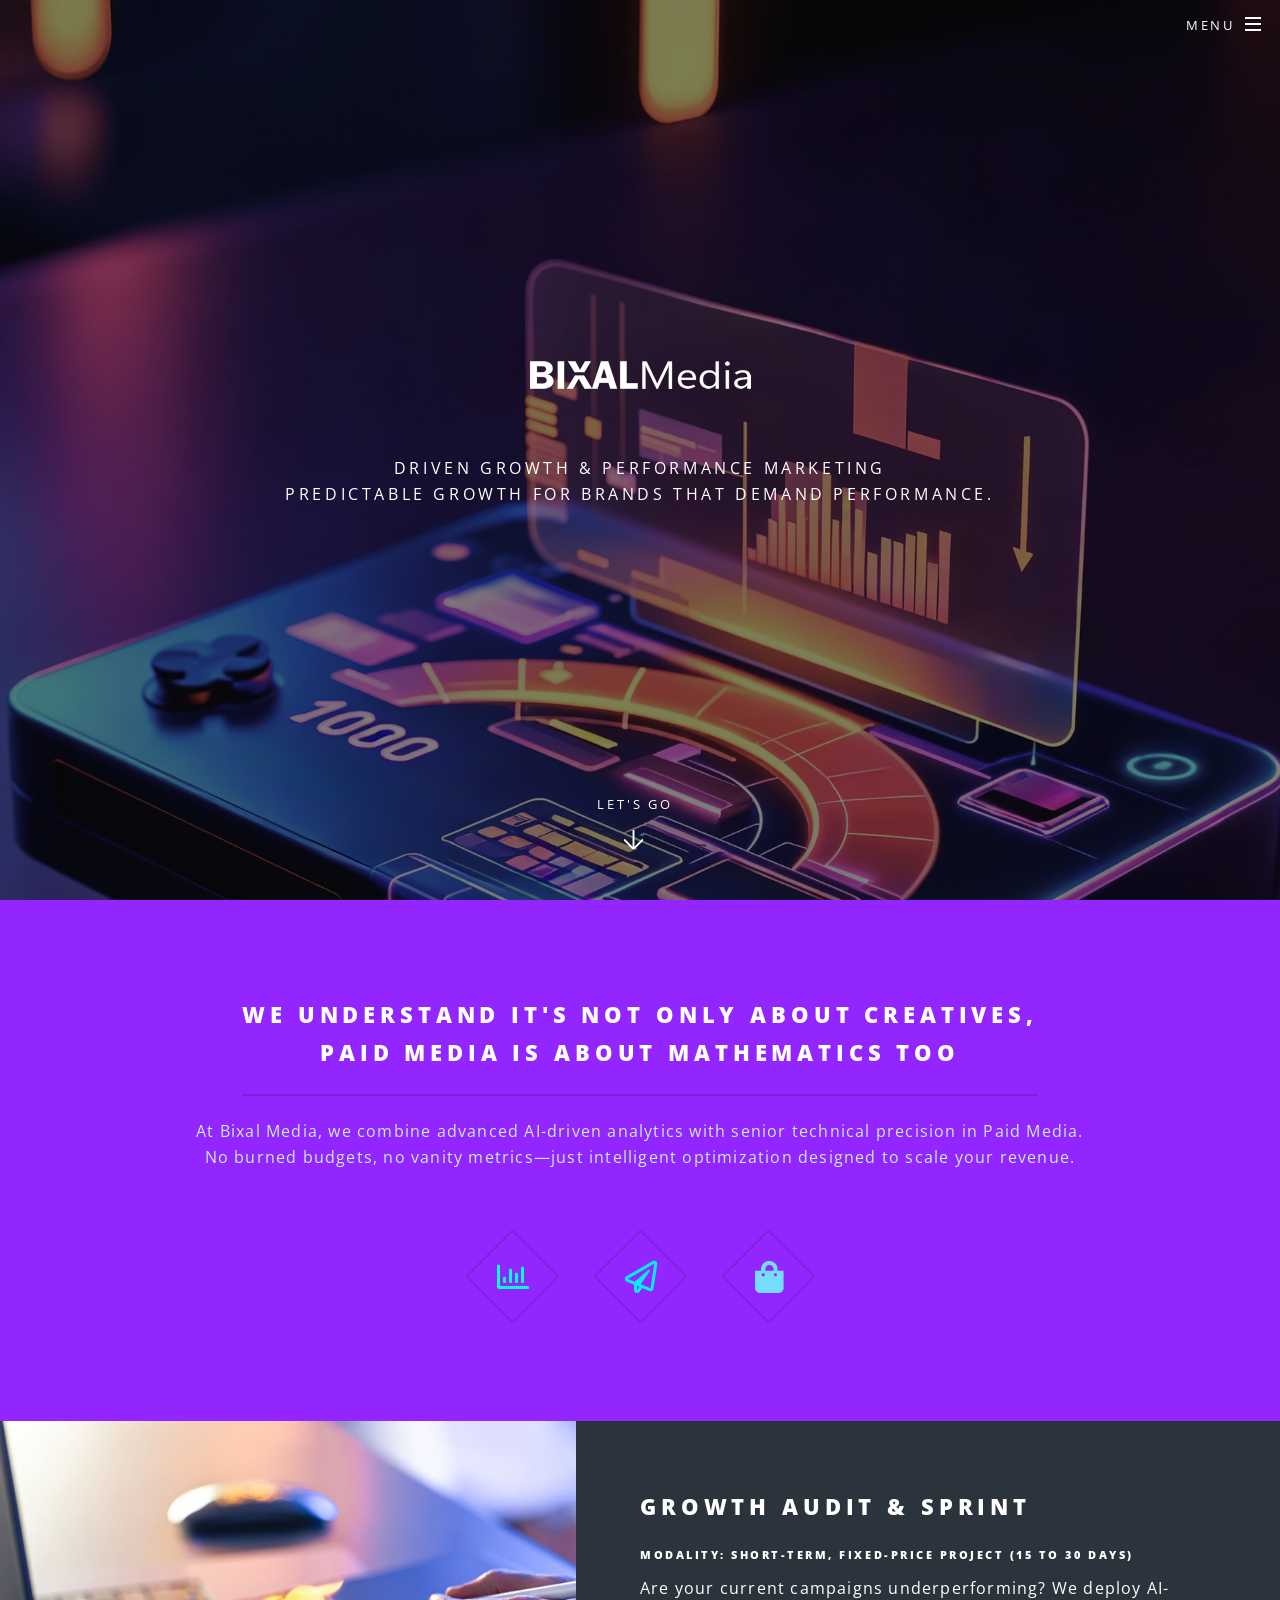
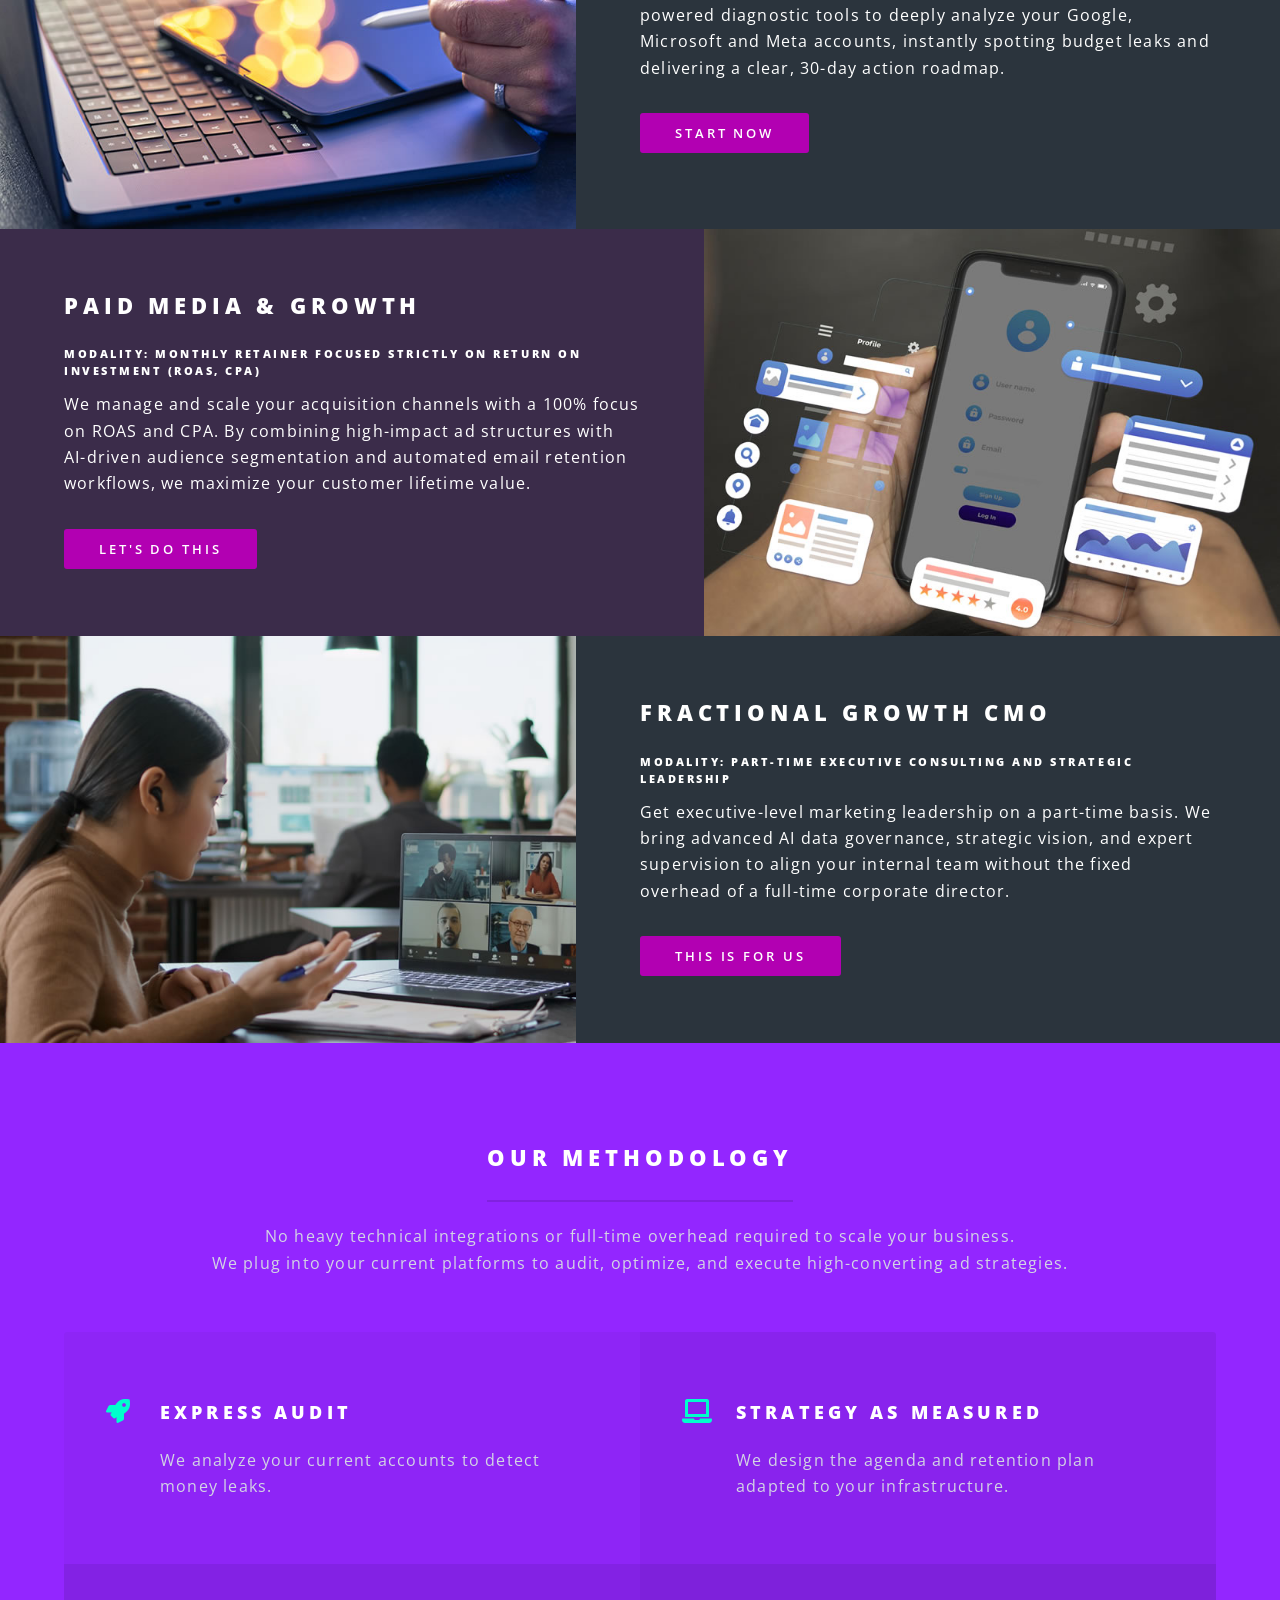
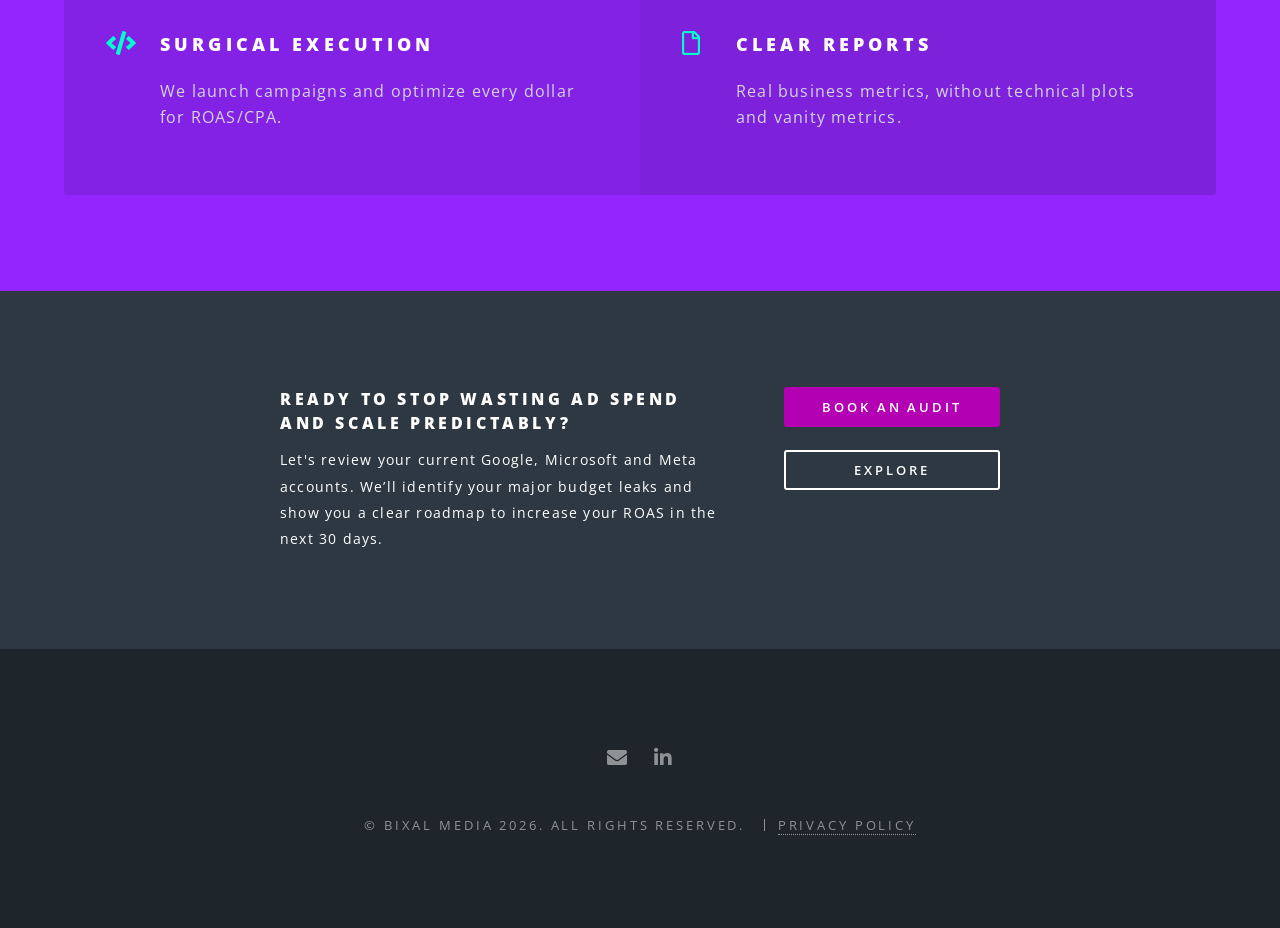
==== commit 8cd524c9: "AI" ====
--- a/index.html
+++ b/index.html
@@ -8,7 +8,7 @@
     <head>
         <title>Bixal Media | AI-Driven Growth & Paid Media Agency</title>
         <meta charset="utf-8" />
-        <link rel="icon" type="image/x-icon" href="assets/images/favicon.ico" />
+        <link rel="icon" type="image/x-icon" href="images/favicon.ico" />
         <meta name="viewport" content="width=device-width, initial-scale=1, user-scalable=no" />
         <link rel="stylesheet" href="assets/css/main.css" />
         <link rel="stylesheet" href="assets/css/fontawesome-all.min.css" />
@@ -45,7 +45,7 @@
                         <div class="inner">
                             <img src="images/logo.png" alt="Bixal Media" />
                             <p><br /></p>
-                            <p>AI-DRIVEN GROWTH & PERFORMANCE MARKETING<br />
+                            <p>DRIVEN GROWTH & PERFORMANCE MARKETING<br />
                             Predictable growth for brands that demand performance.</p>
                         </div>
                         <a href="#one" class="more scrolly">Let's go</a>
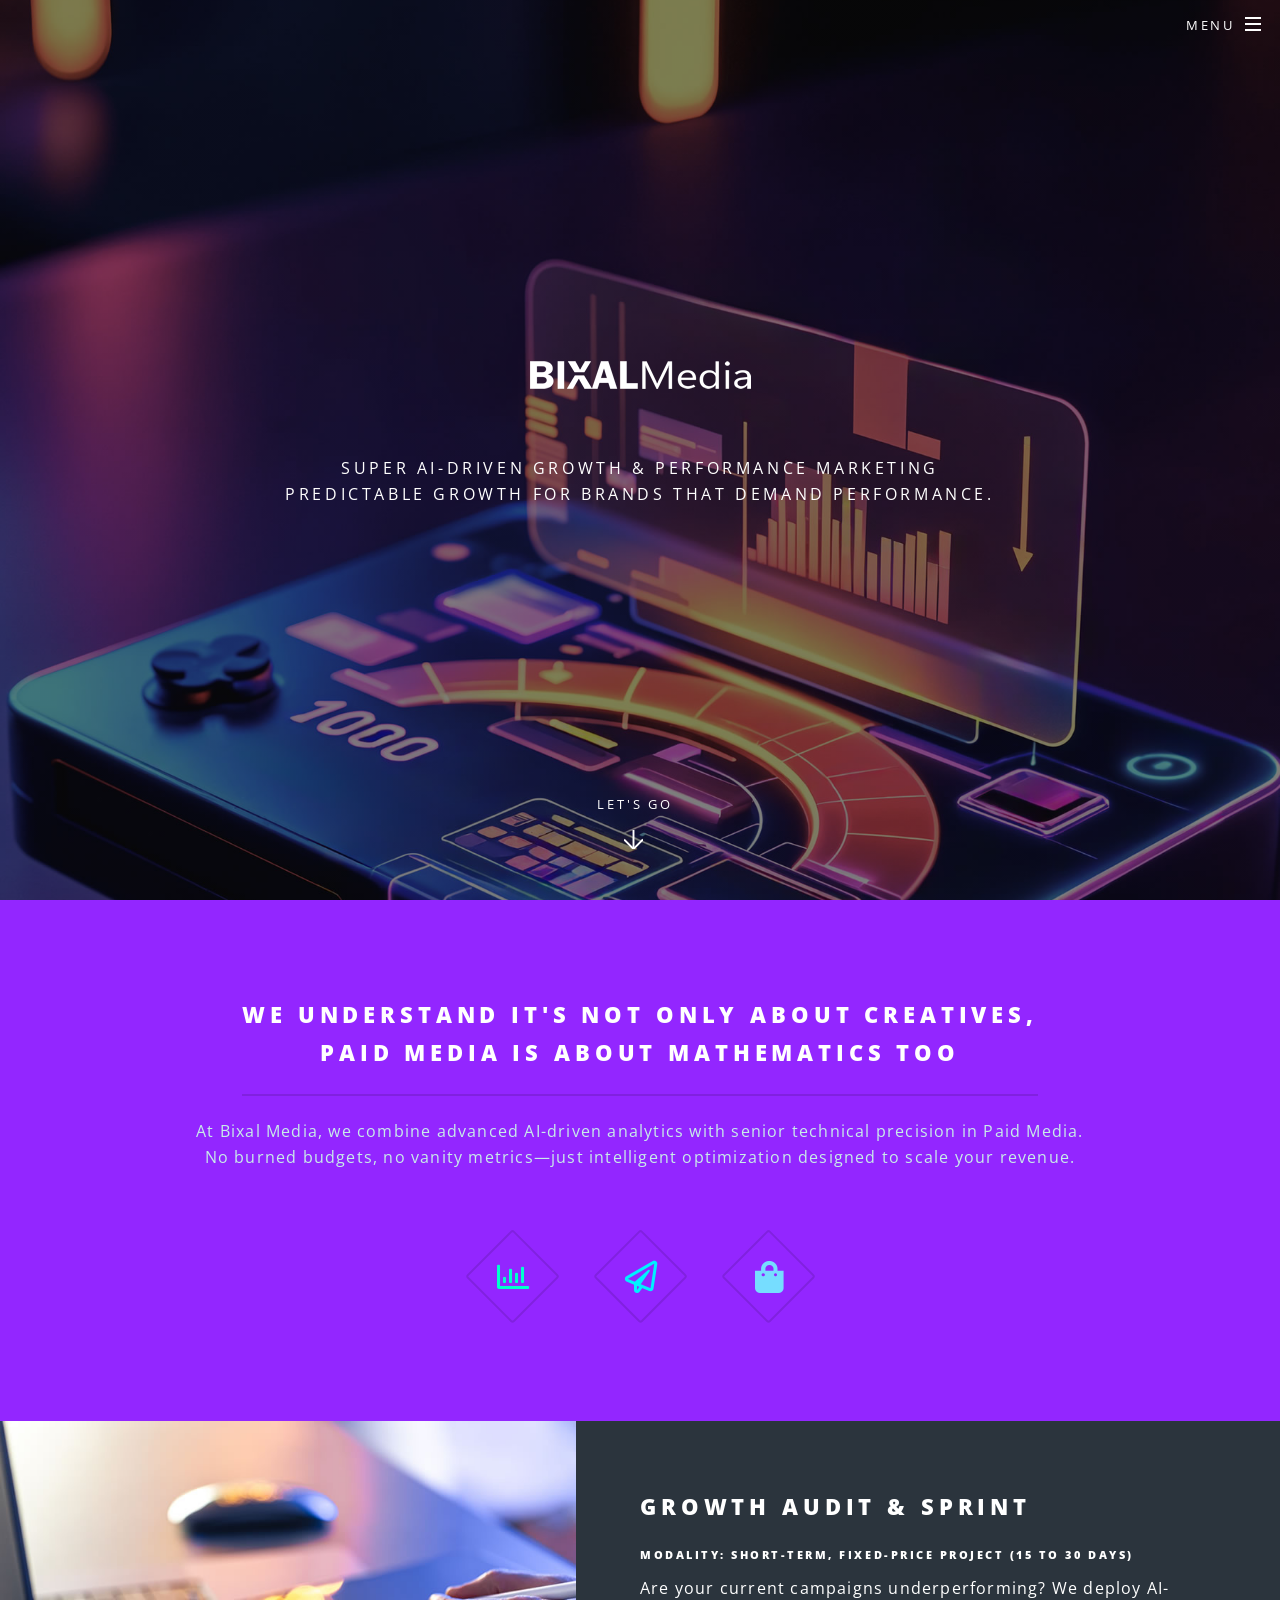
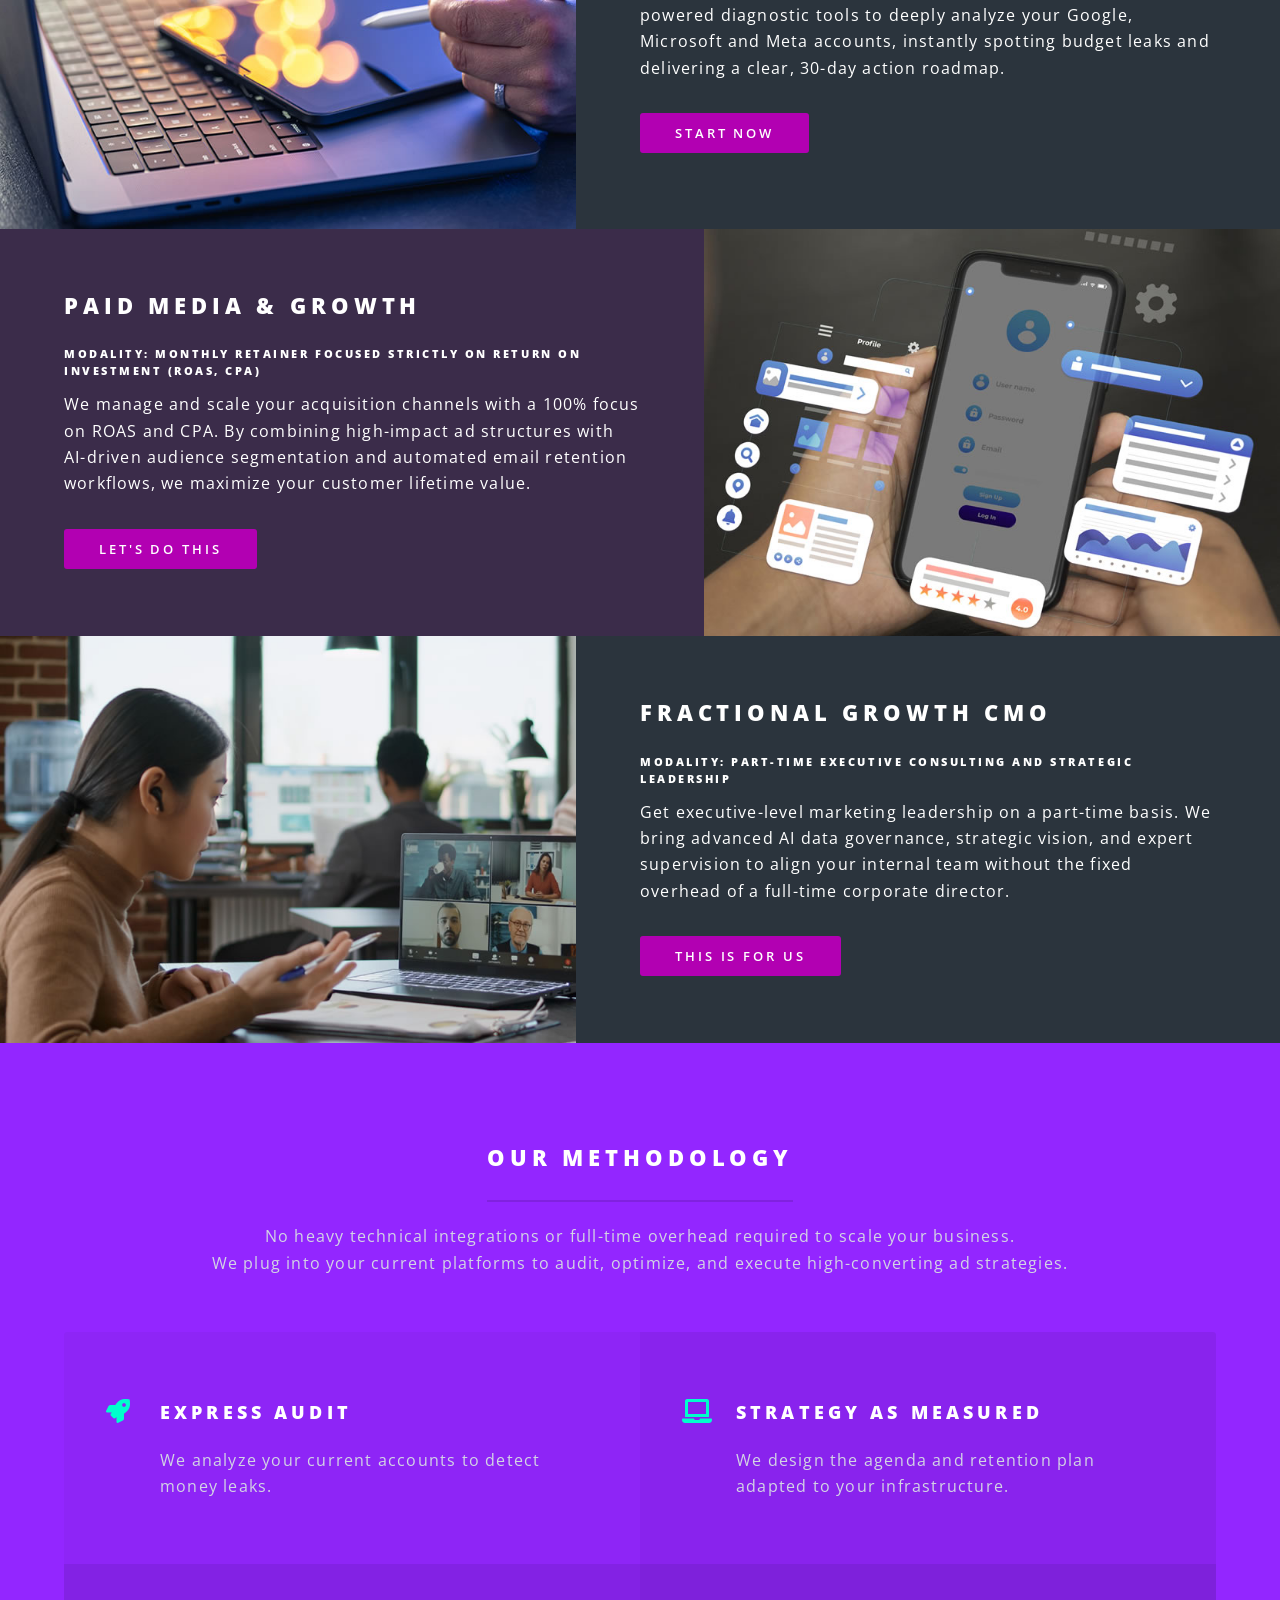
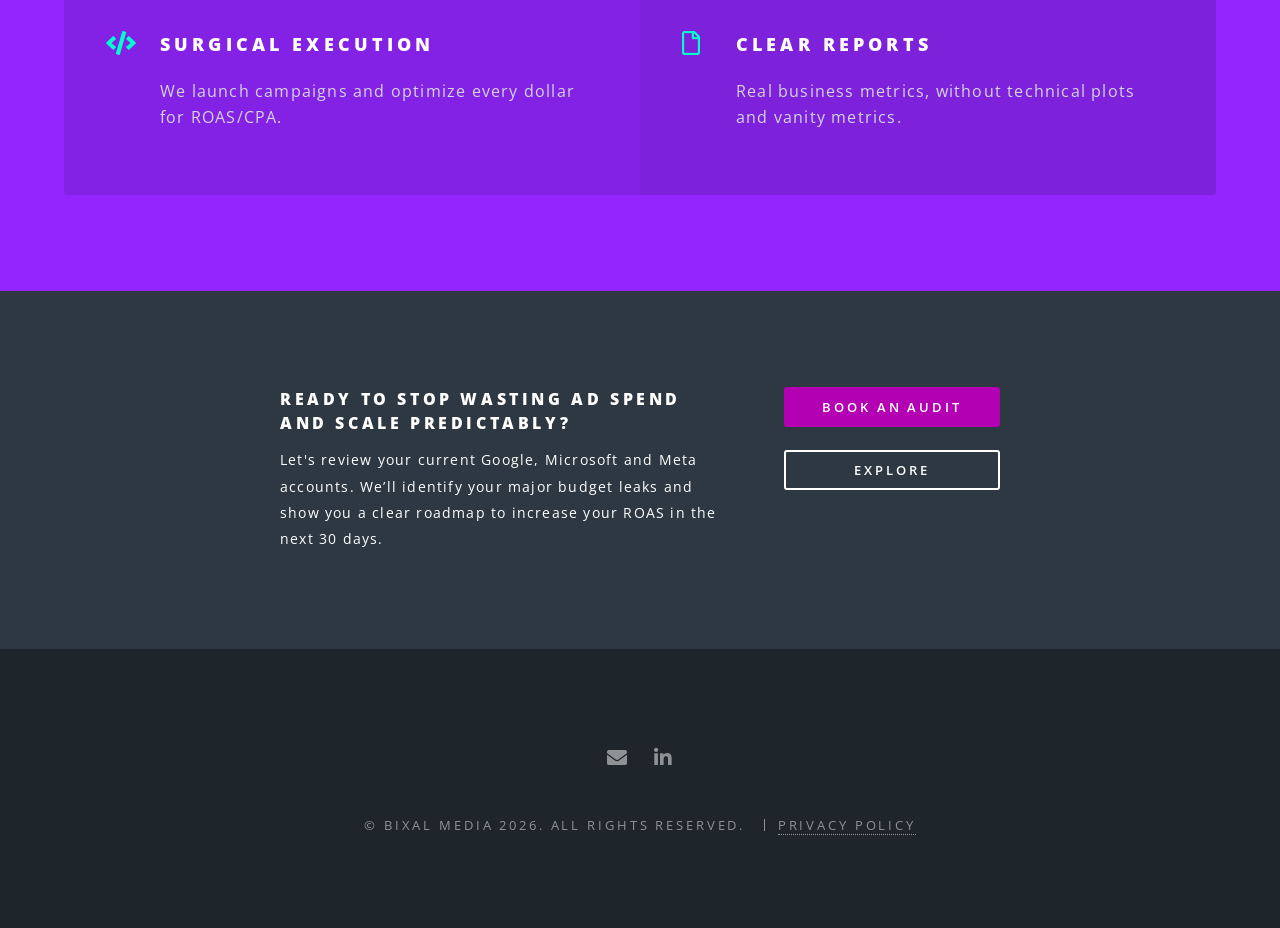
==== commit 70c42cec: "SUPER" ====
--- a/index.html
+++ b/index.html
@@ -45,7 +45,7 @@
                         <div class="inner">
                             <img src="images/logo.png" alt="Bixal Media" />
                             <p><br /></p>
-                            <p>DRIVEN GROWTH & PERFORMANCE MARKETING<br />
+                            <p>SUPER AI-DRIVEN GROWTH & PERFORMANCE MARKETING<br />
                             Predictable growth for brands that demand performance.</p>
                         </div>
                         <a href="#one" class="more scrolly">Let's go</a>
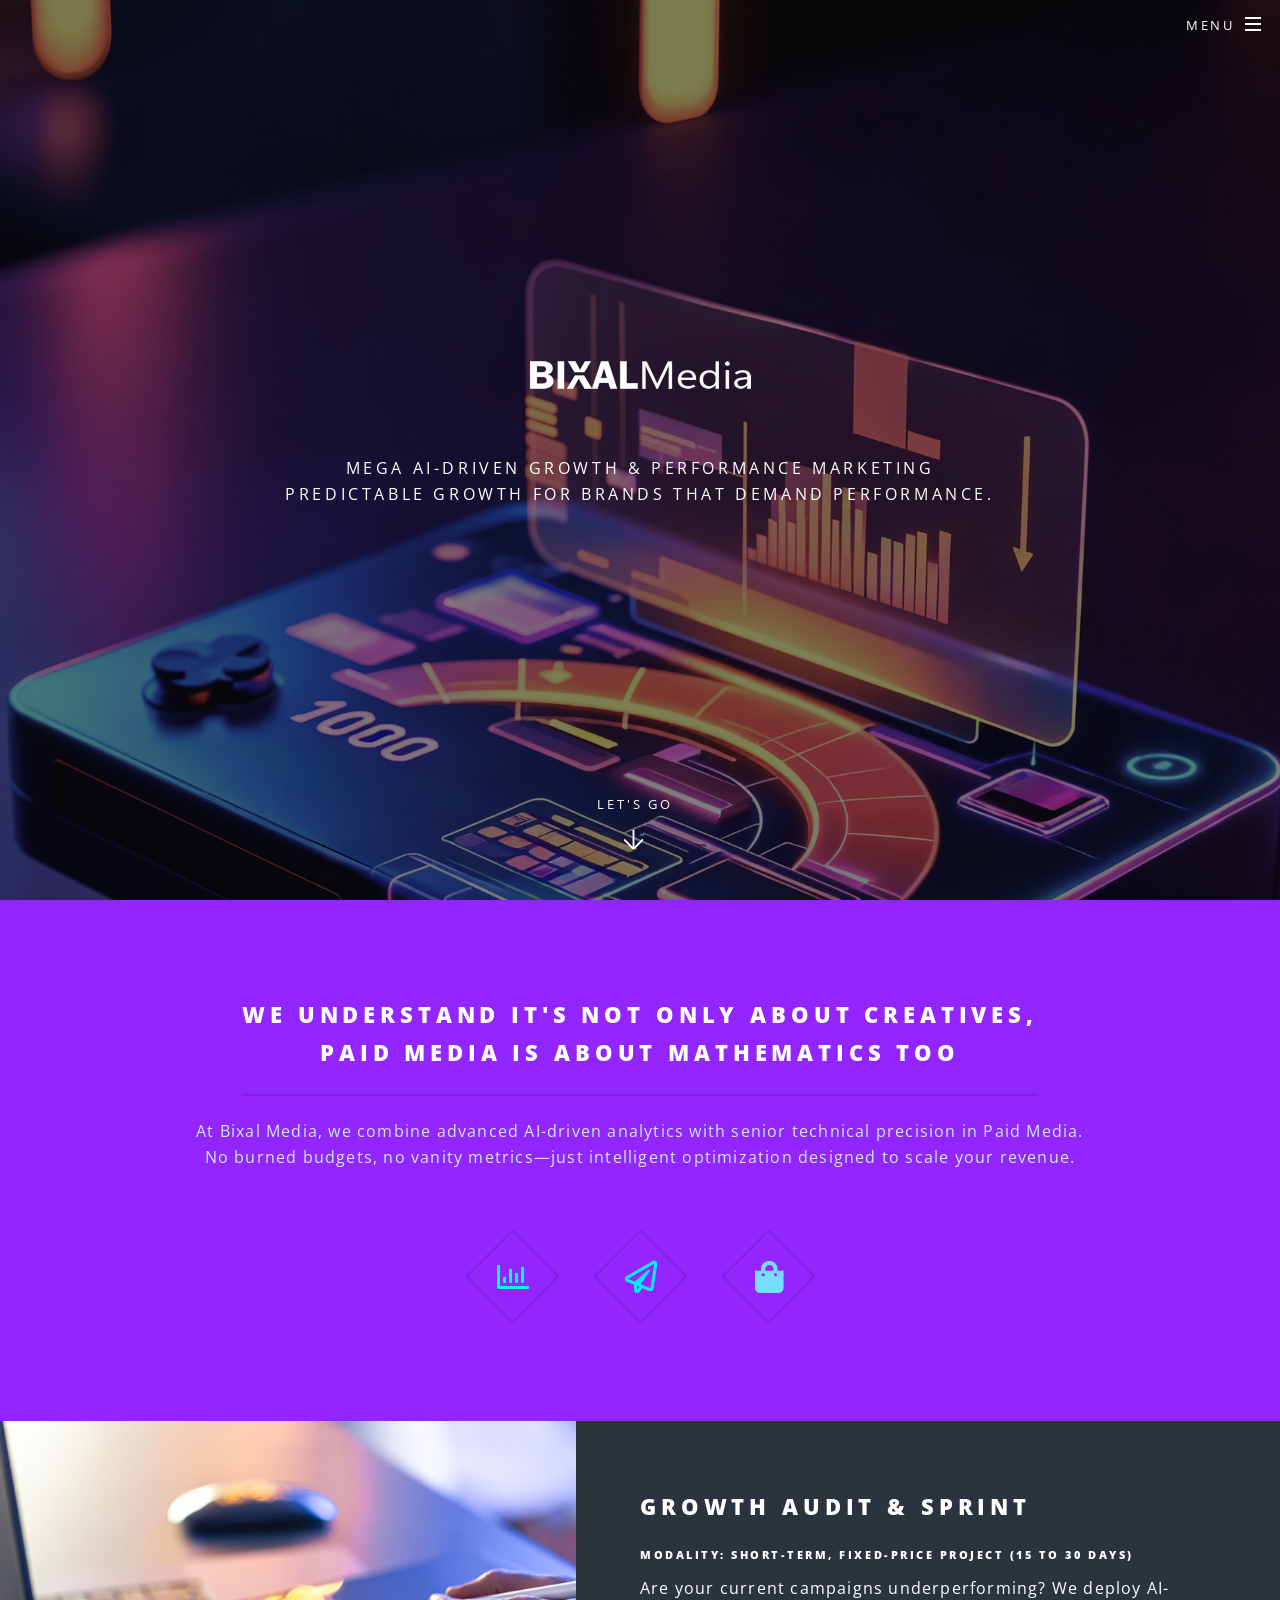
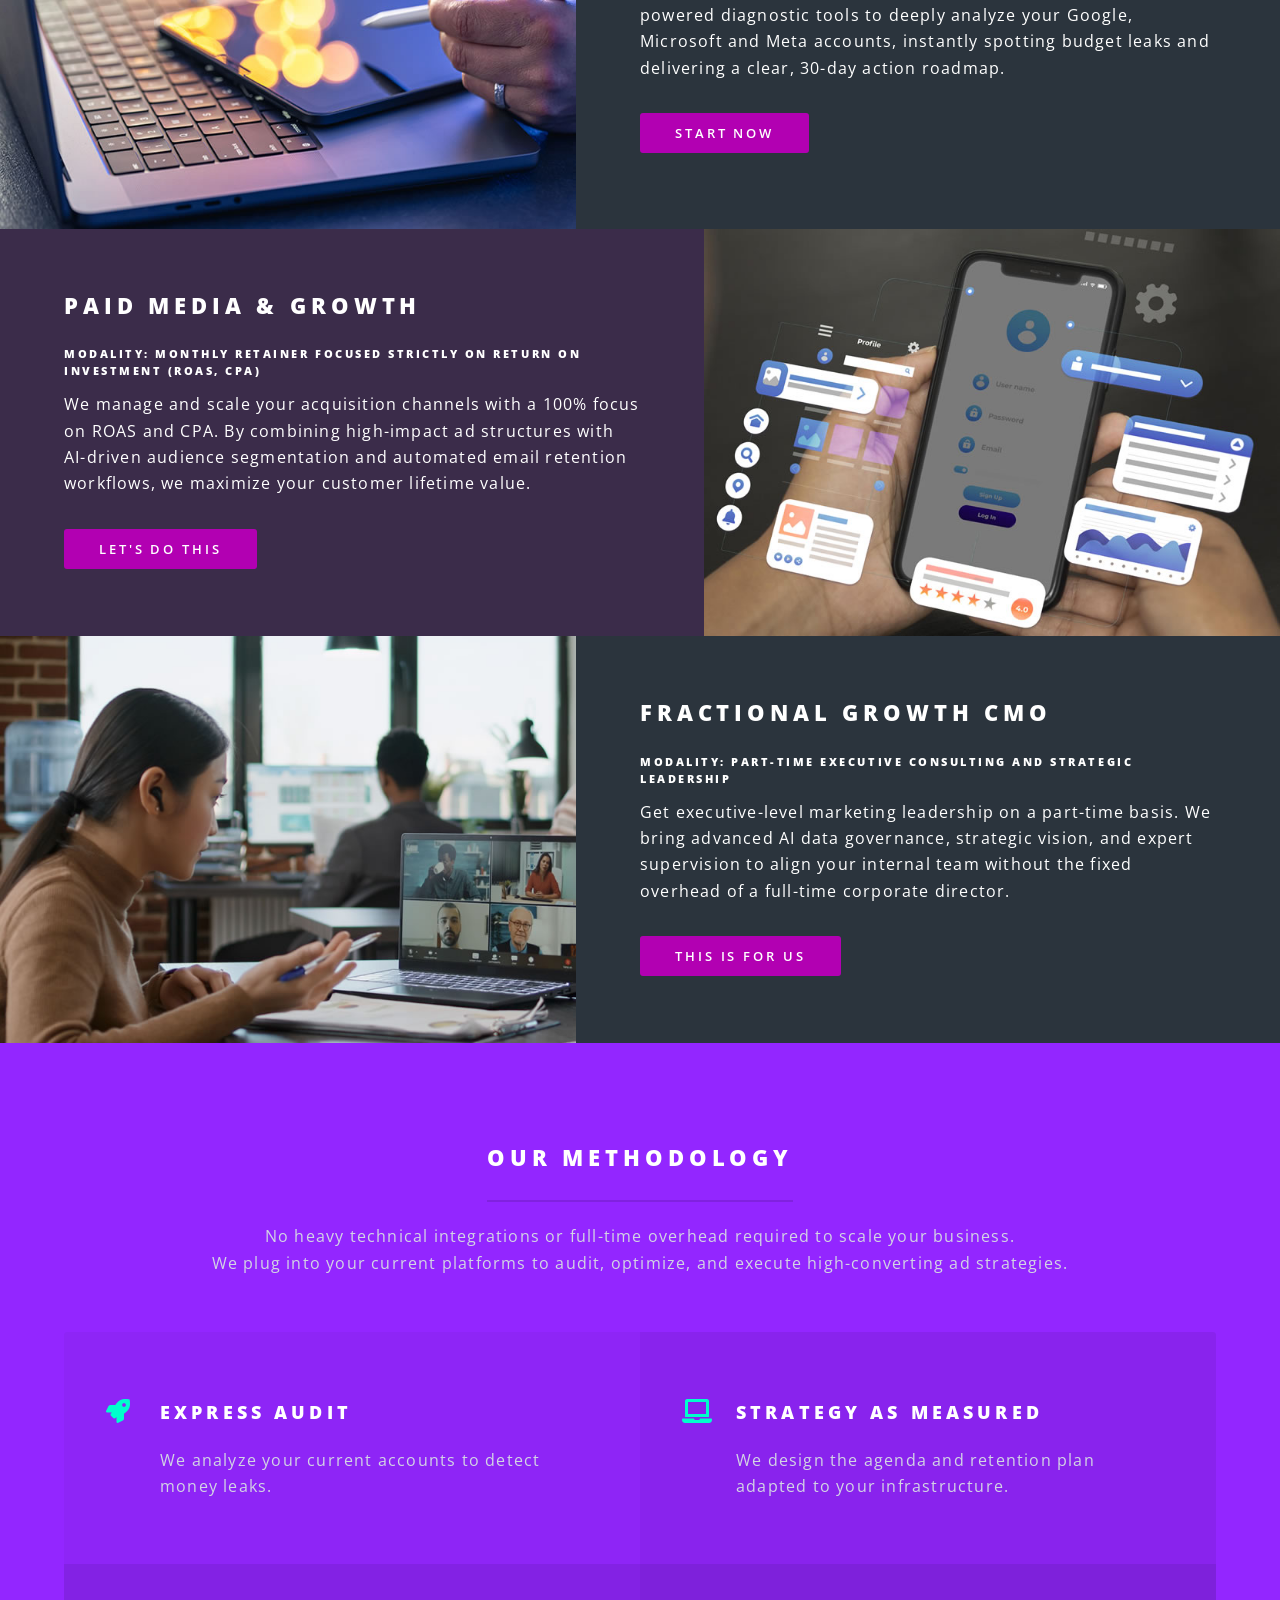
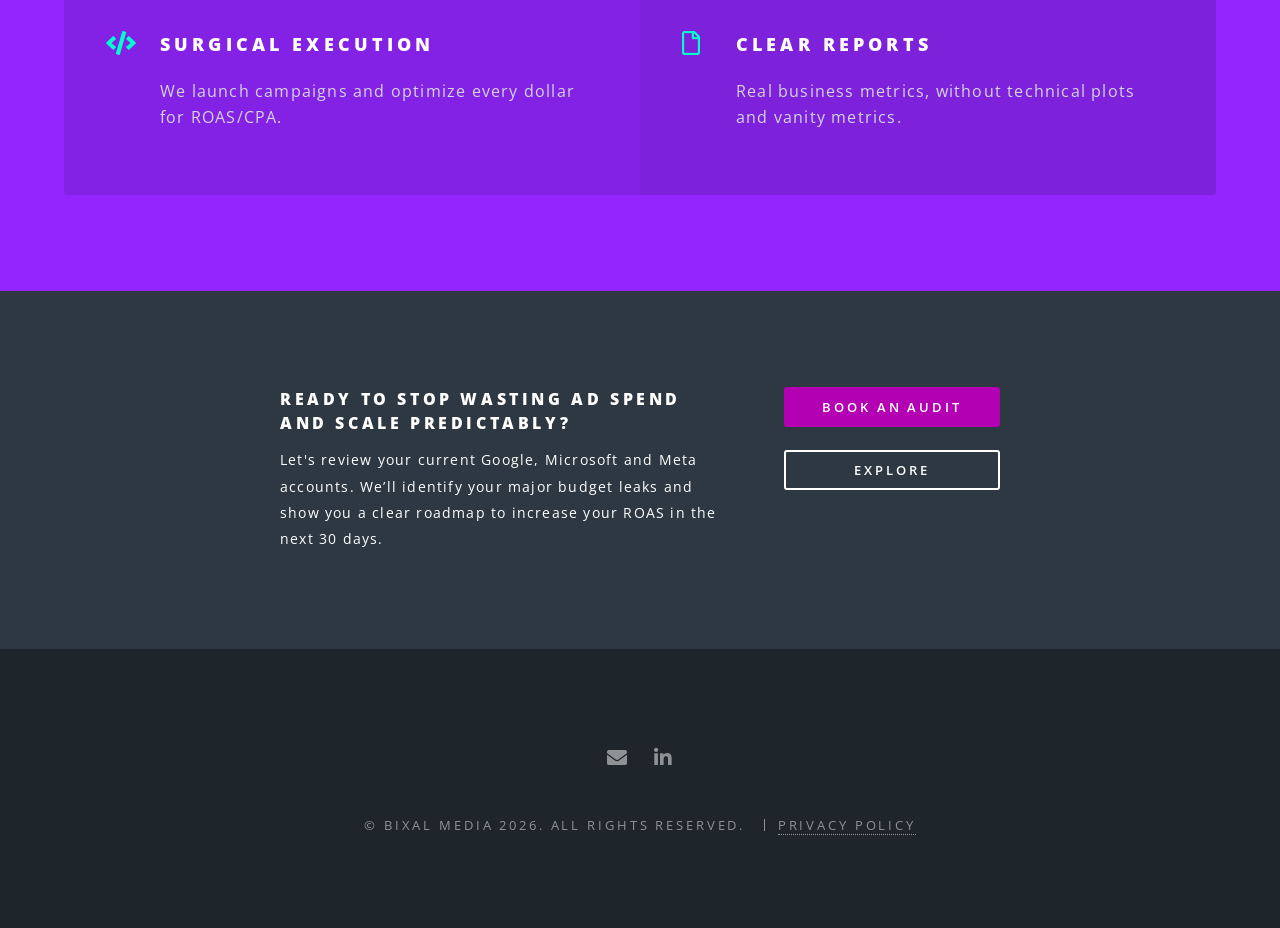
==== commit 97ba8fb3: "MEGA" ====
--- a/index.html
+++ b/index.html
@@ -45,7 +45,7 @@
                         <div class="inner">
                             <img src="images/logo.png" alt="Bixal Media" />
                             <p><br /></p>
-                            <p>SUPER AI-DRIVEN GROWTH & PERFORMANCE MARKETING<br />
+                            <p>MEGA AI-DRIVEN GROWTH & PERFORMANCE MARKETING<br />
                             Predictable growth for brands that demand performance.</p>
                         </div>
                         <a href="#one" class="more scrolly">Let's go</a>
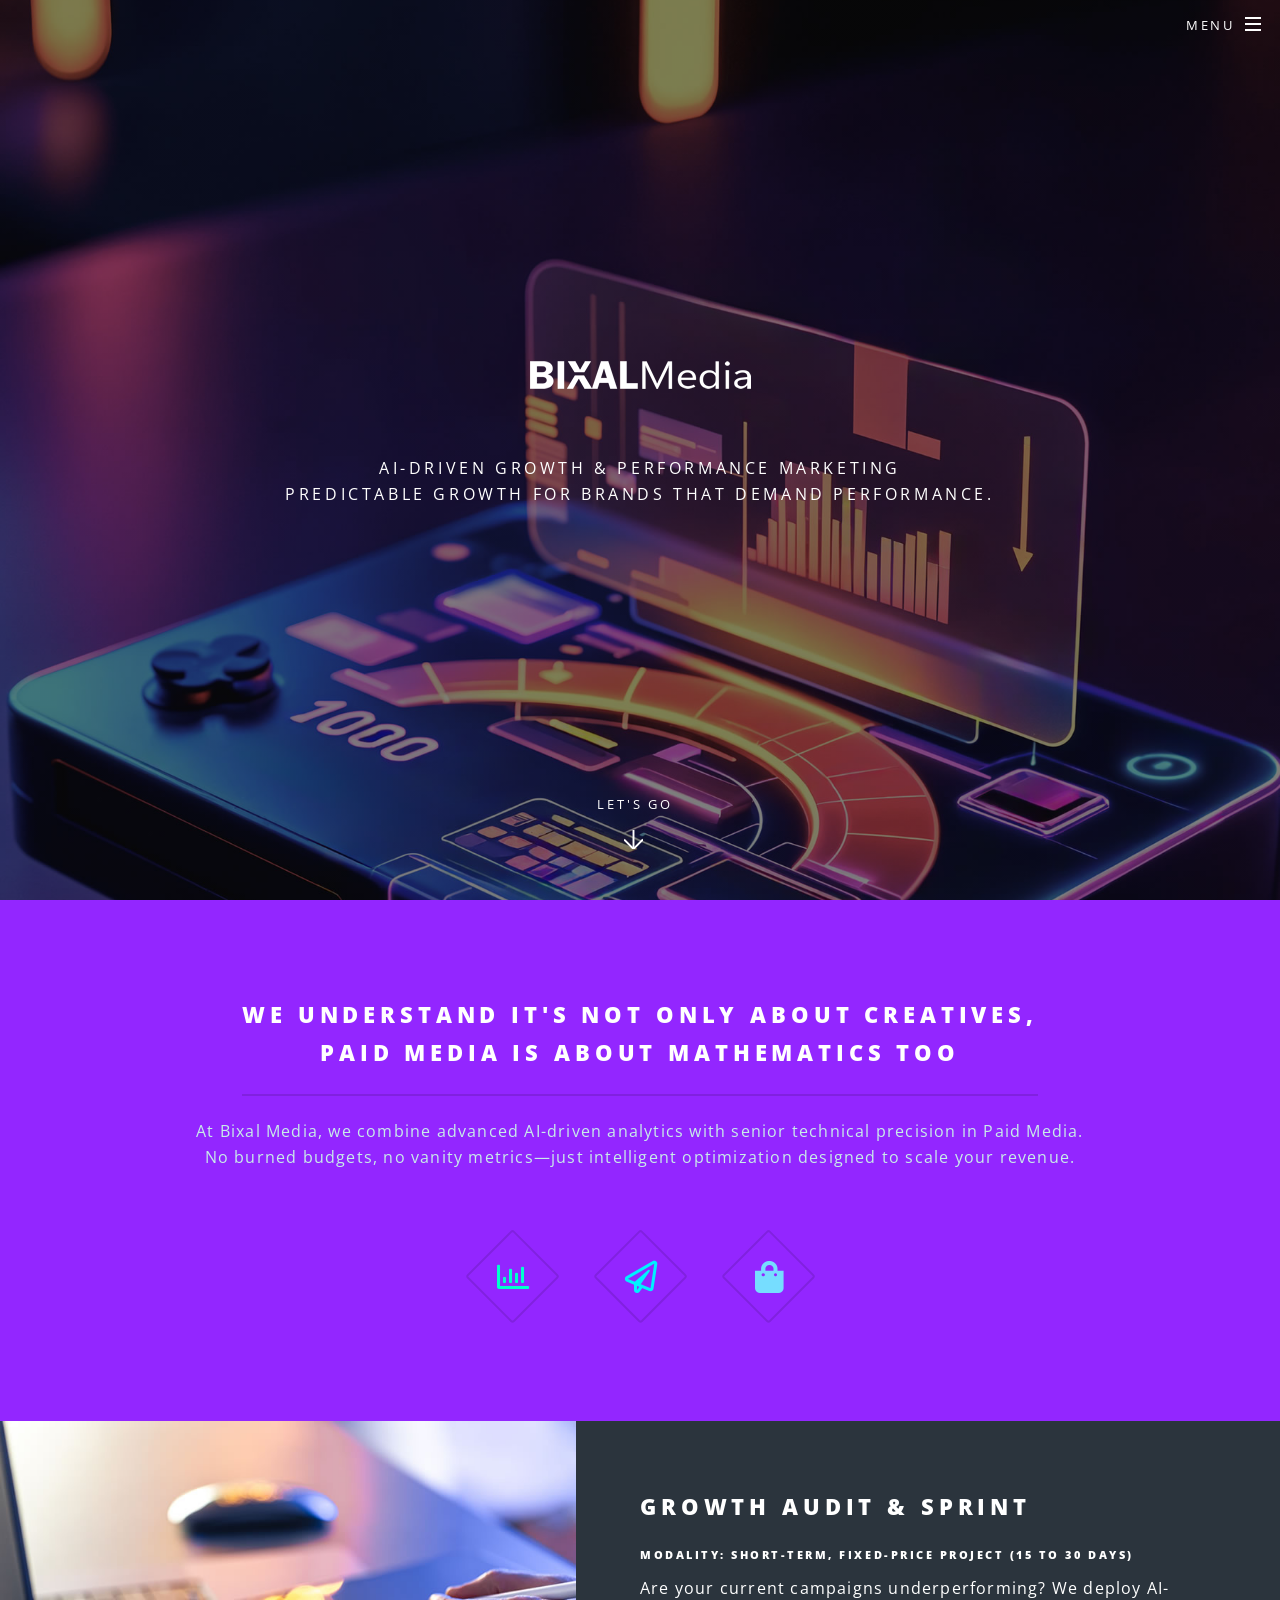
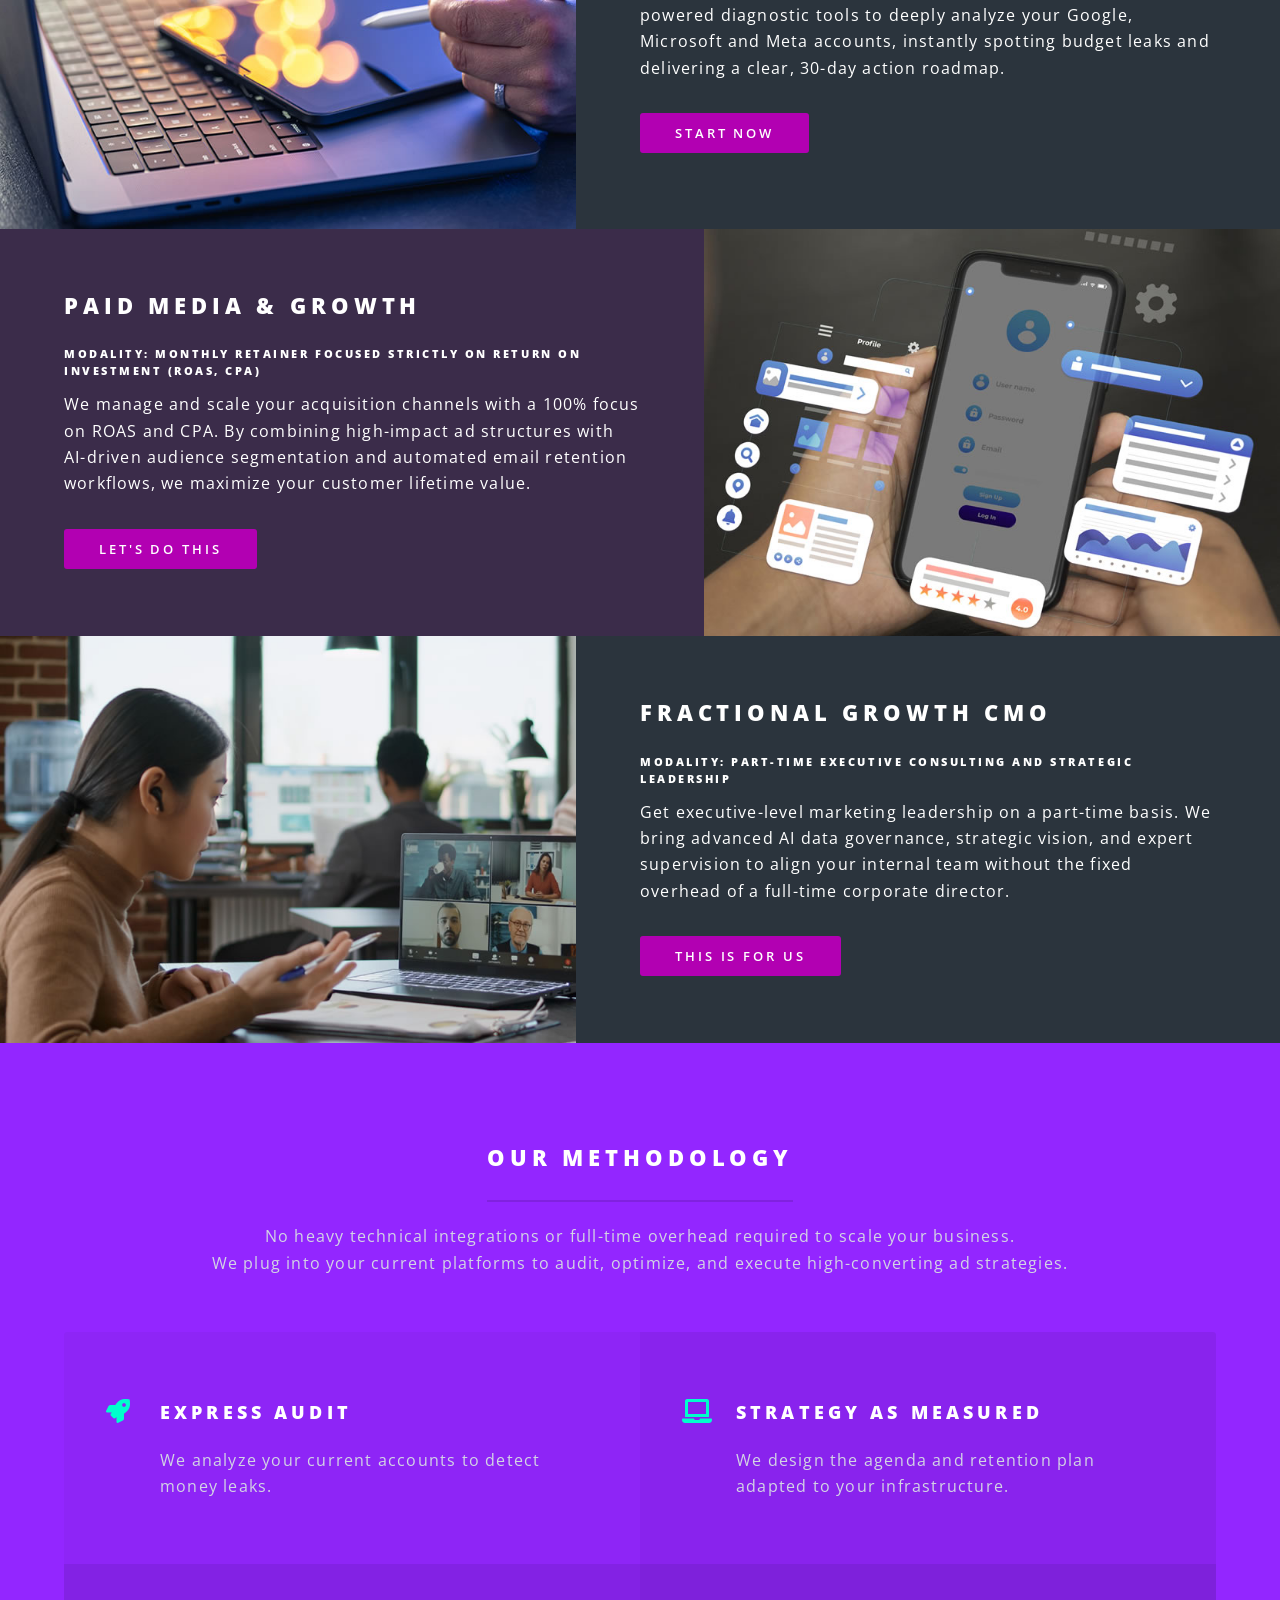
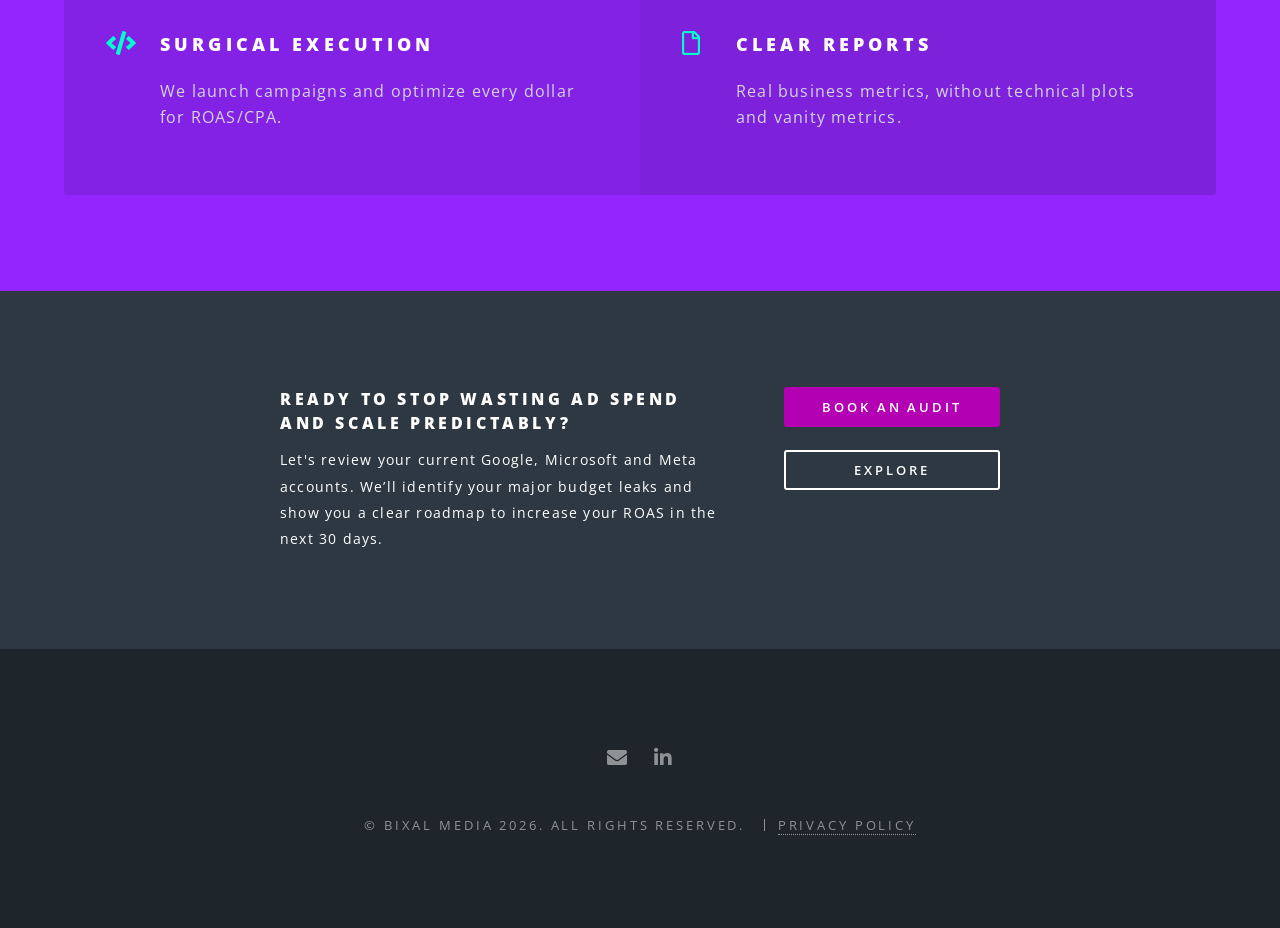
==== commit 62b995b0: "w mega" ====
--- a/index.html
+++ b/index.html
@@ -45,7 +45,7 @@
                         <div class="inner">
                             <img src="images/logo.png" alt="Bixal Media" />
                             <p><br /></p>
-                            <p>MEGA AI-DRIVEN GROWTH & PERFORMANCE MARKETING<br />
+                            <p>AI-DRIVEN GROWTH & PERFORMANCE MARKETING<br />
                             Predictable growth for brands that demand performance.</p>
                         </div>
                         <a href="#one" class="more scrolly">Let's go</a>
